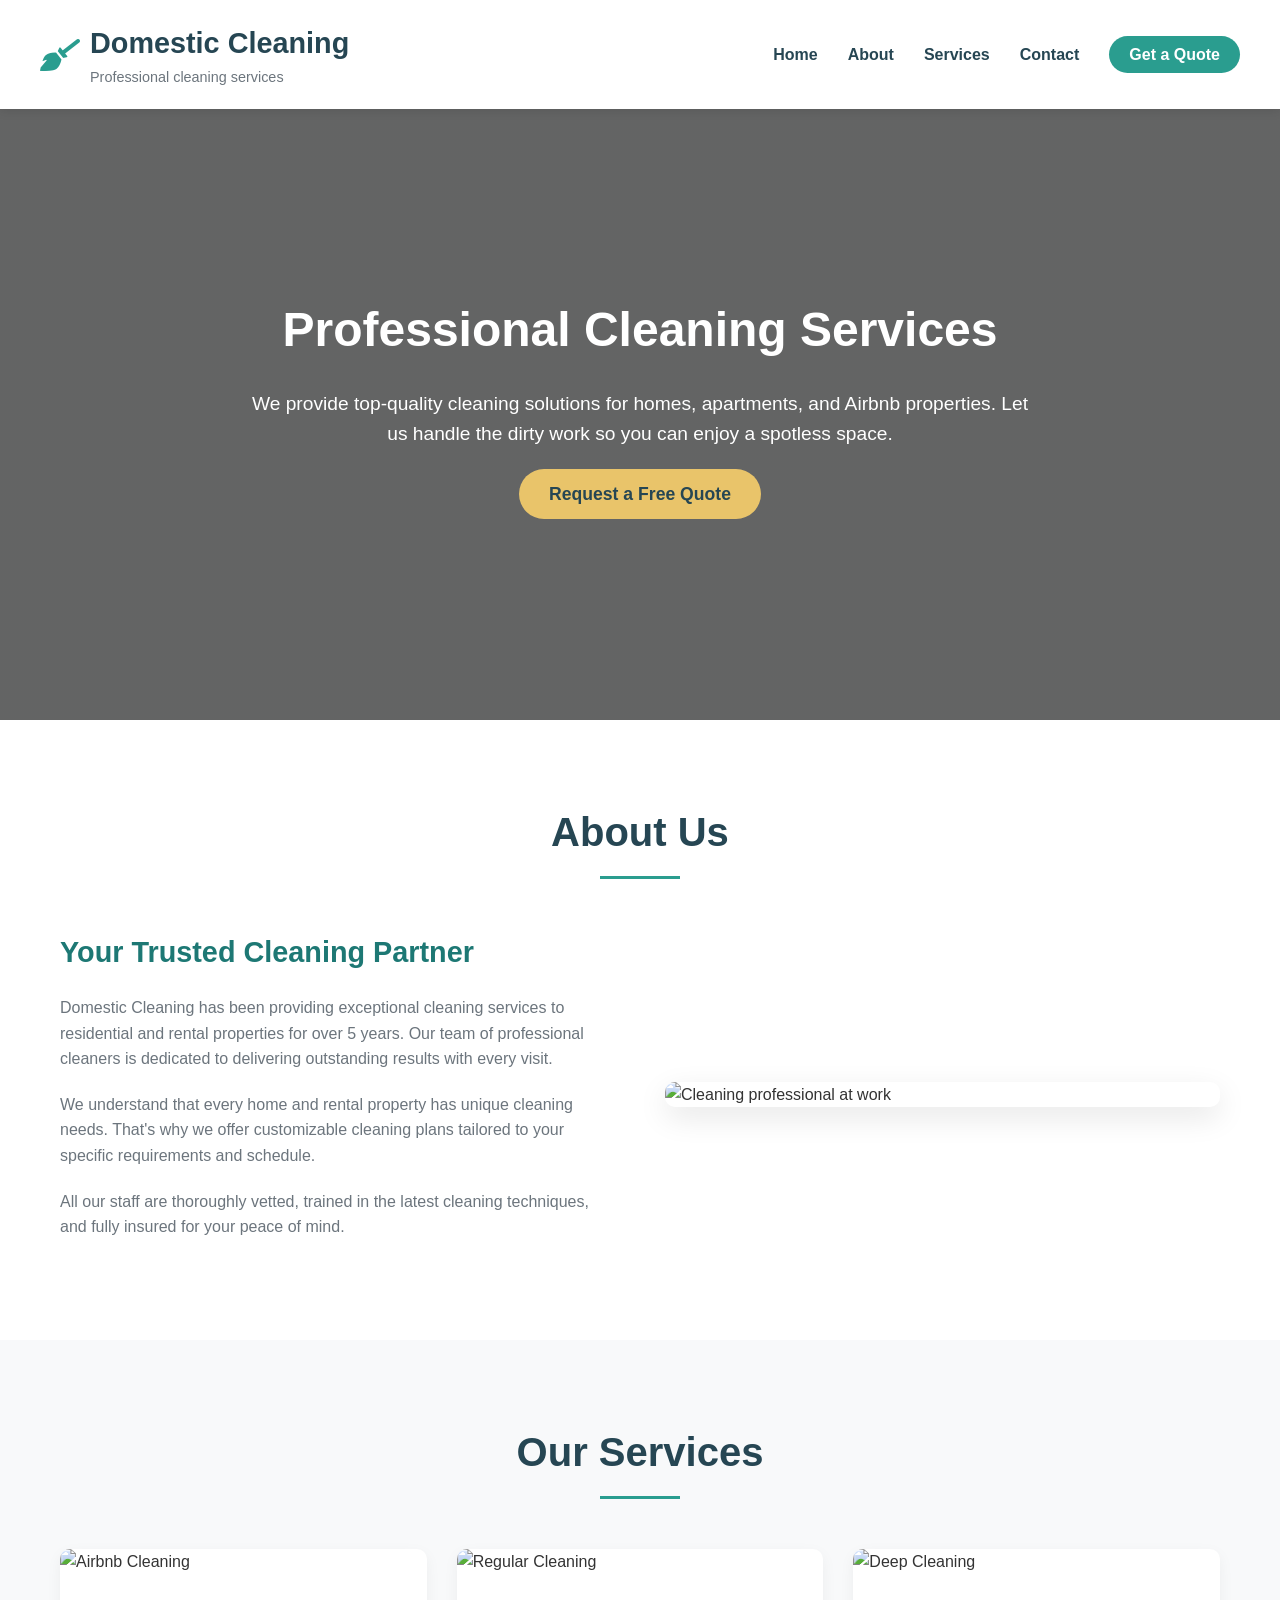
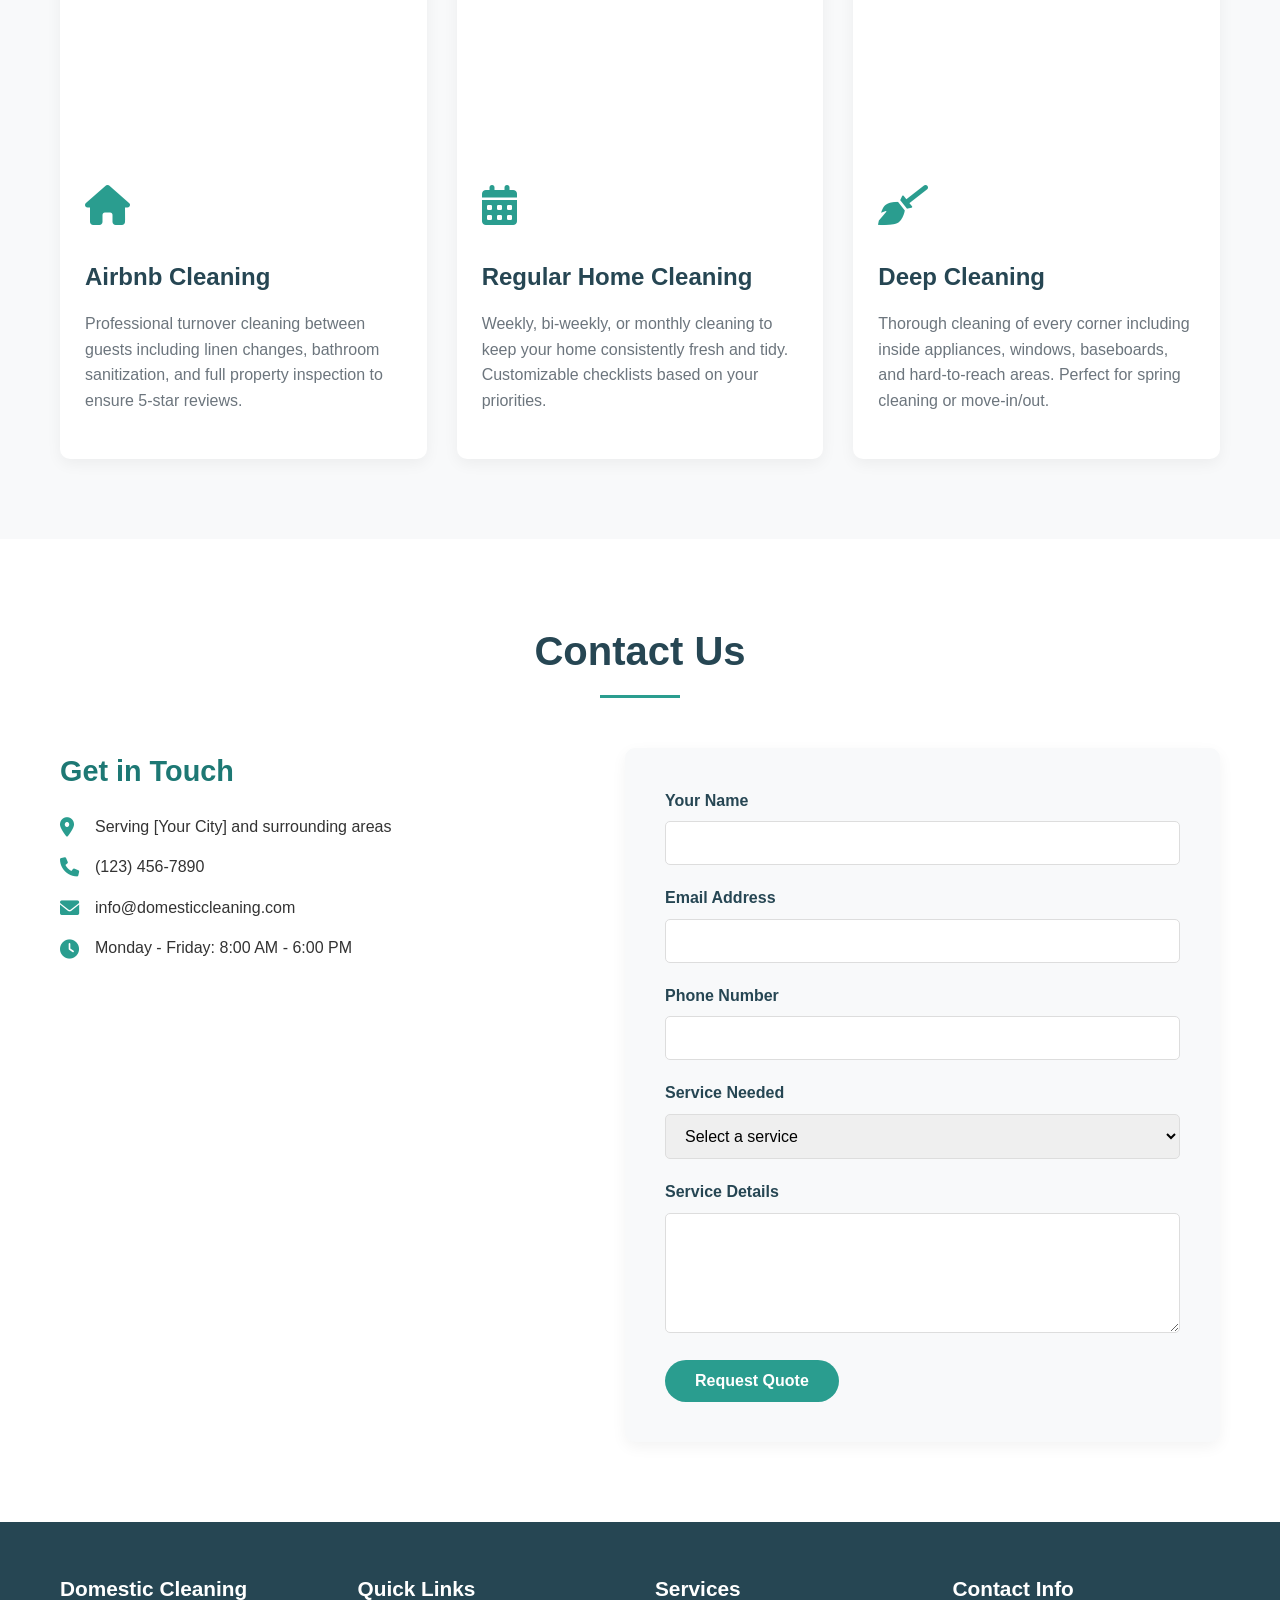
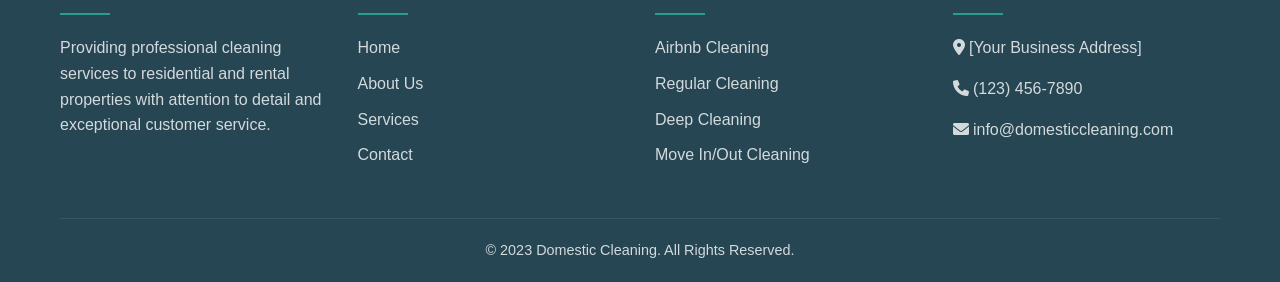
==== index.html @ 4118a01b "changed" ====
<!DOCTYPE html>
<html lang="en">
<head>
    <meta charset="UTF-8">
    <meta name="viewport" content="width=device-width, initial-scale=1.0">
    <title>Domestic Cleaning | Professional Cleaning Services</title>
    <link rel="stylesheet" href="https://cdnjs.cloudflare.com/ajax/libs/font-awesome/6.0.0-beta3/css/all.min.css">
    <link rel="stylesheet" href="Cleaning.css">
</head>
<body>
    <!-- Header -->
    <header>
        <div class="container header-container">
            <div class="logo">
                <i class="fas fa-broom"></i>
                <div class="logo-text">
                    <h1>Domestic Cleaning</h1>
                    <p>Professional cleaning services</p>
                </div>
            </div>
            <nav>
                <ul>
                    <li><a href="#home">Home</a></li>
                    <li><a href="#about">About</a></li>
                    <li><a href="#services">Services</a></li>
                    <li><a href="#contact">Contact</a></li>
                    <li><a href="#contact" class="cta-button">Get a Quote</a></li>
                </ul>
            </nav>
        </div>
    </header>

    <!-- Hero Section -->
    <section class="hero" id="home">
        <div class="container">
            <div class="hero-content">
                <h2>Professional Cleaning Services</h2>
                <p>We provide top-quality cleaning solutions for homes, apartments, and Airbnb properties. Let us handle the dirty work so you can enjoy a spotless space.</p>
                <a href="#contact" class="hero-button">Request a Free Quote</a>
            </div>
        </div>
    </section>

    <!-- About Section -->
    <section class="about" id="about">
        <div class="container">
            <div class="section-title">
                <h2>About Us</h2>
            </div>
            <div class="about-content">
                <div class="about-text">
                    <h3>Your Trusted Cleaning Partner</h3>
                    <p>Domestic Cleaning has been providing exceptional cleaning services to residential and rental properties for over 5 years. Our team of professional cleaners is dedicated to delivering outstanding results with every visit.</p>
                    <p>We understand that every home and rental property has unique cleaning needs. That's why we offer customizable cleaning plans tailored to your specific requirements and schedule.</p>
                    <p>All our staff are thoroughly vetted, trained in the latest cleaning techniques, and fully insured for your peace of mind.</p>
                </div>
                <div class="about-image">
                    <img src="https://images.unsplash.com/photo-1598520106830-8c45c2035460?ixlib=rb-1.2.1&auto=format&fit=crop&w=1350&q=80" alt="Cleaning professional at work">
                </div>
            </div>
        </div>
    </section>

    <!-- Services Section -->
    <section class="services" id="services">
        <div class="container">
            <div class="section-title">
                <h2>Our Services</h2>
            </div>
            <div class="services-grid">
                <div class="service-card">
                    <div class="service-image">
                        <img src="https://images.unsplash.com/photo-1565182999561-18d7dc61c393?ixlib=rb-1.2.1&auto=format&fit=crop&w=1350&q=80" alt="Airbnb Cleaning">
                    </div>
                    <div class="service-content">
                        <div class="service-icon">
                            <i class="fas fa-home"></i>
                        </div>
                        <h3>Airbnb Cleaning</h3>
                        <p>Professional turnover cleaning between guests including linen changes, bathroom sanitization, and full property inspection to ensure 5-star reviews.</p>
                    </div>
                </div>
                <div class="service-card">
                    <div class="service-image">
                        <img src="https://images.unsplash.com/photo-1484154218962-a197022b5858?ixlib=rb-1.2.1&auto=format&fit=crop&w=1350&q=80" alt="Regular Cleaning">
                    </div>
                    <div class="service-content">
                        <div class="service-icon">
                            <i class="fas fa-calendar-alt"></i>
                        </div>
                        <h3>Regular Home Cleaning</h3>
                        <p>Weekly, bi-weekly, or monthly cleaning to keep your home consistently fresh and tidy. Customizable checklists based on your priorities.</p>
                    </div>
                </div>
                <div class="service-card">
                    <div class="service-image">
                        <img src="https://images.unsplash.com/photo-1581578731548-c64695cc6952?ixlib=rb-1.2.1&auto=format&fit=crop&w=1350&q=80" alt="Deep Cleaning">
                    </div>
                    <div class="service-content">
                        <div class="service-icon">
                            <i class="fas fa-broom"></i>
                        </div>
                        <h3>Deep Cleaning</h3>
                        <p>Thorough cleaning of every corner including inside appliances, windows, baseboards, and hard-to-reach areas. Perfect for spring cleaning or move-in/out.</p>
                    </div>
                </div>
            </div>
        </div>
    </section>

    <!-- Contact Section -->
    <section class="contact" id="contact">
        <div class="container">
            <div class="section-title">
                <h2>Contact Us</h2>
            </div>
            <div class="contact-container">
                <div class="contact-info">
                    <h3>Get in Touch</h3>
                    <div class="contact-details">
                        <div class="contact-item">
                            <i class="fas fa-map-marker-alt"></i>
                            <span>Serving [Your City] and surrounding areas</span>
                        </div>
                        <div class="contact-item">
                            <i class="fas fa-phone"></i>
                            <span>(123) 456-7890</span>
                        </div>
                        <div class="contact-item">
                            <i class="fas fa-envelope"></i>
                            <span>info@domesticcleaning.com</span>
                        </div>
                        <div class="contact-item">
                            <i class="fas fa-clock"></i>
                            <span>Monday - Friday: 8:00 AM - 6:00 PM</span>
                        </div>
                    </div>
                    <div class="social-links">
                        <a href="#"><i class="fab fa-facebook-f"></i></a>
                        <a href="#"><i class="fab fa-instagram"></i></a>
                        <a href="#"><i class="fab fa-twitter"></i></a>
                    </div>
                </div>
                <div class="contact-form">
                    <form action="https://formsubmit.co/vinukthiherath@gmail.com" method="POST">
                        <input type="hidden" name="_subject" value="New Cleaning Service Request">
                        <div class="form-group">
                            <label for="name">Your Name</label>
                            <input type="text" id="name" name="name" class="form-control" required>
                        </div>
                        <div class="form-group">
                            <label for="email">Email Address</label>
                            <input type="email" id="email" name="email" class="form-control" required>
                        </div>
                        <div class="form-group">
                            <label for="phone">Phone Number</label>
                            <input type="tel" id="phone" name="phone" class="form-control">
                        </div>
                        <div class="form-group">
                            <label for="service">Service Needed</label>
                            <select id="service" name="service" class="form-control" required>
                                <option value="">Select a service</option>
                                <option value="airbnb">Airbnb Cleaning</option>
                                <option value="regular">Regular Home Cleaning</option>
                                <option value="deep">Deep Cleaning</option>
                                <option value="move">Move In/Out Cleaning</option>
                                <option value="other">Other Service</option>
                            </select>
                        </div>
                        <div class="form-group">
                            <label for="message">Service Details</label>
                            <textarea id="message" name="message" class="form-control" required></textarea>
                        </div>
                        <button type="submit" class="submit-btn">Request Quote</button>
                    </form>
                </div>
            </div>
        </div>
    </section>

    <!-- Footer -->
    <footer>
        <div class="container">
            <div class="footer-container">
                <div class="footer-col">
                    <h4>Domestic Cleaning</h4>
                    <p>Providing professional cleaning services to residential and rental properties with attention to detail and exceptional customer service.</p>
                </div>
                <div class="footer-col">
                    <h4>Quick Links</h4>
                    <ul class="footer-links">
                        <li><a href="#home">Home</a></li>
                        <li><a href="#about">About Us</a></li>
                        <li><a href="#services">Services</a></li>
                        <li><a href="#contact">Contact</a></li>
                    </ul>
                </div>
                <div class="footer-col">
                    <h4>Services</h4>
                    <ul class="footer-links">
                        <li><a href="#">Airbnb Cleaning</a></li>
                        <li><a href="#">Regular Cleaning</a></li>
                        <li><a href="#">Deep Cleaning</a></li>
                        <li><a href="#">Move In/Out Cleaning</a></li>
                    </ul>
                </div>
                <div class="footer-col">
                    <h4>Contact Info</h4>
                    <p><i class="fas fa-map-marker-alt"></i> [Your Business Address]</p>
                    <p><i class="fas fa-phone"></i> (123) 456-7890</p>
                    <p><i class="fas fa-envelope"></i> info@domesticcleaning.com</p>
                </div>
            </div>
            <div class="copyright">
                <p>&copy; 2023 Domestic Cleaning. All Rights Reserved.</p>
            </div>
        </div>
    </footer>
</body>
</html>
---- Cleaning.css ----
:root {
            --primary: #2a9d8f;
            --primary-dark: #1d7874;
            --secondary: #e9c46a;
            --dark: #264653;
            --light: #f8f9fa;
            --gray: #6c757d;
        }
        
        * {
            margin: 0;
            padding: 0;
            box-sizing: border-box;
        }
        
        body {
            font-family: 'Segoe UI', Tahoma, Geneva, Verdana, sans-serif;
            line-height: 1.6;
            color: #333;
            background-color: var(--light);
        }
        
        .container {
            width: 100%;
            max-width: 1200px;
            margin: 0 auto;
            padding: 0 20px;
        }
        
        /* Header */
        header {
            background-color: white;
            box-shadow: 0 2px 10px rgba(0,0,0,0.1);
            position: fixed;
            width: 100%;
            z-index: 100;
        }
        
        .header-container {
            display: flex;
            justify-content: space-between;
            align-items: center;
            padding: 20px 0;
        }
        
        .logo {
            display: flex;
            align-items: center;
        }
        
        .logo i {
            color: var(--primary);
            font-size: 2rem;
            margin-right: 10px;
        }
        
        .logo-text h1 {
            color: var(--dark);
            font-size: 1.8rem;
            font-weight: 700;
        }
        
        .logo-text p {
            color: var(--gray);
            font-size: 0.9rem;
        }
        
        nav ul {
            display: flex;
            list-style: none;
        }
        
        nav ul li {
            margin-left: 30px;
        }
        
        nav ul li a {
            text-decoration: none;
            color: var(--dark);
            font-weight: 600;
            transition: color 0.3s;
        }
        
        nav ul li a:hover {
            color: var(--primary);
        }
        
        .cta-button {
            background-color: var(--primary);
            color: white;
            padding: 10px 20px;
            border-radius: 50px;
            transition: background-color 0.3s;
        }
        
        .cta-button:hover {
            background-color: var(--primary-dark);
            color: white;
        }
        
        /* Hero Section */
        .hero {
            background: linear-gradient(rgba(0,0,0,0.6), rgba(0,0,0,0.6)), url('https://images.unsplash.com/photo-1600585152220-90363fe7e115?ixlib=rb-1.2.1&auto=format&fit=crop&w=1350&q=80');
            background-size: cover;
            background-position: center;
            height: 80vh;
            display: flex;
            align-items: center;
            text-align: center;
            color: white;
            padding-top: 80px;
        }
        
        .hero-content {
            max-width: 800px;
            margin: 0 auto;
        }
        
        .hero h2 {
            font-size: 3rem;
            margin-bottom: 20px;
        }
        
        .hero p {
            font-size: 1.2rem;
            margin-bottom: 30px;
        }
        
        .hero-button {
            background-color: var(--secondary);
            color: var(--dark);
            padding: 15px 30px;
            border-radius: 50px;
            text-decoration: none;
            font-weight: 600;
            font-size: 1.1rem;
            transition: all 0.3s;
        }
        
        .hero-button:hover {
            background-color: white;
            transform: translateY(-3px);
            box-shadow: 0 5px 15px rgba(0,0,0,0.1);
        }
        
        /* About Section */
        .about {
            padding: 80px 0;
            background-color: white;
        }
        
        .section-title {
            text-align: center;
            margin-bottom: 50px;
        }
        
        .section-title h2 {
            font-size: 2.5rem;
            color: var(--dark);
            position: relative;
            display: inline-block;
            padding-bottom: 15px;
        }
        
        .section-title h2::after {
            content: '';
            position: absolute;
            bottom: 0;
            left: 50%;
            transform: translateX(-50%);
            width: 80px;
            height: 3px;
            background-color: var(--primary);
        }
        
        .about-content {
            display: flex;
            align-items: center;
            gap: 50px;
        }
        
        .about-text {
            flex: 1;
        }
        
        .about-text h3 {
            font-size: 1.8rem;
            color: var(--primary-dark);
            margin-bottom: 20px;
        }
        
        .about-text p {
            margin-bottom: 20px;
            color: var(--gray);
        }
        
        .about-image {
            flex: 1;
            border-radius: 10px;
            overflow: hidden;
            box-shadow: 0 10px 30px rgba(0,0,0,0.1);
        }
        
        .about-image img {
            width: 100%;
            height: auto;
            display: block;
        }
        
        /* Services Section */
        .services {
            padding: 80px 0;
            background-color: var(--light);
        }
        
        .services-grid {
            display: grid;
            grid-template-columns: repeat(auto-fit, minmax(300px, 1fr));
            gap: 30px;
        }
        
        .service-card {
            background-color: white;
            border-radius: 10px;
            overflow: hidden;
            box-shadow: 0 5px 15px rgba(0,0,0,0.05);
            transition: transform 0.3s, box-shadow 0.3s;
        }
        
        .service-card:hover {
            transform: translateY(-10px);
            box-shadow: 0 15px 30px rgba(0,0,0,0.1);
        }
        
        .service-image {
            height: 200px;
            overflow: hidden;
        }
        
        .service-image img {
            width: 100%;
            height: 100%;
            object-fit: cover;
            transition: transform 0.5s;
        }
        
        .service-card:hover .service-image img {
            transform: scale(1.1);
        }
        
        .service-content {
            padding: 25px;
        }
        
        .service-content h3 {
            font-size: 1.5rem;
            color: var(--dark);
            margin-bottom: 15px;
        }
        
        .service-content p {
            color: var(--gray);
            margin-bottom: 20px;
        }
        
        .service-icon {
            font-size: 2.5rem;
            color: var(--primary);
            margin-bottom: 20px;
        }
        
        /* Contact Section */
        .contact {
            padding: 80px 0;
            background-color: white;
        }
        
        .contact-container {
            display: flex;
            gap: 50px;
        }
        
        .contact-info {
            flex: 1;
        }
        
        .contact-info h3 {
            font-size: 1.8rem;
            color: var(--primary-dark);
            margin-bottom: 20px;
        }
        
        .contact-details {
            margin-bottom: 30px;
        }
        
        .contact-item {
            display: flex;
            align-items: center;
            margin-bottom: 15px;
        }
        
        .contact-item i {
            font-size: 1.2rem;
            color: var(--primary);
            margin-right: 15px;
            width: 20px;
        }
        
        .contact-form {
            flex: 1;
            background-color: var(--light);
            padding: 40px;
            border-radius: 10px;
            box-shadow: 0 5px 15px rgba(0,0,0,0.05);
        }
        
        .form-group {
            margin-bottom: 20px;
        }
        
        .form-group label {
            display: block;
            margin-bottom: 8px;
            font-weight: 600;
            color: var(--dark);
        }
        
        .form-control {
            width: 100%;
            padding: 12px 15px;
            border: 1px solid #ddd;
            border-radius: 5px;
            font-family: inherit;
            font-size: 1rem;
            transition: border-color 0.3s;
        }
        
        .form-control:focus {
            outline: none;
            border-color: var(--primary);
        }
        
        textarea.form-control {
            min-height: 120px;
            resize: vertical;
        }
        
        .submit-btn {
            background-color: var(--primary);
            color: white;
            border: none;
            padding: 12px 30px;
            border-radius: 50px;
            font-size: 1rem;
            font-weight: 600;
            cursor: pointer;
            transition: background-color 0.3s;
        }
        
        .submit-btn:hover {
            background-color: var(--primary-dark);
        }
        
        /* Footer */
        footer {
            background-color: var(--dark);
            color: white;
            padding: 50px 0 20px;
        }
        
        .footer-container {
            display: grid;
            grid-template-columns: repeat(auto-fit, minmax(250px, 1fr));
            gap: 30px;
            margin-bottom: 40px;
        }
        
        .footer-col h4 {
            font-size: 1.3rem;
            margin-bottom: 20px;
            position: relative;
            padding-bottom: 10px;
        }
        
        .footer-col h4::after {
            content: '';
            position: absolute;
            bottom: 0;
            left: 0;
            width: 50px;
            height: 2px;
            background-color: var(--primary);
        }
        
        .footer-col p {
            margin-bottom: 15px;
            opacity: 0.8;
        }
        
        .footer-links li {
            list-style: none;
            margin-bottom: 10px;
        }
        
        .footer-links a {
            color: white;
            opacity: 0.8;
            text-decoration: none;
            transition: opacity 0.3s;
        }
        
        .footer-links a:hover {
            opacity: 1;
        }
        
        .social-links {
            display: flex;
            gap: 15px;
        }
        
        .social-links a {
            display: inline-flex;
            align-items: center;
            justify-content: center;
            width: 40px;
            height: 40px;
            background-color: rgba(255,255,255,0.1);
            border-radius: 50%;
            color: white;
            transition: background-color 0.3s;
        }
        
        .social-links a:hover {
            background-color: var(--primary);
        }
        
        .copyright {
            text-align: center;
            padding-top: 20px;
            border-top: 1px solid rgba(255,255,255,0.1);
            opacity: 0.8;
            font-size: 0.9rem;
        }
        
        /* Responsive */
        @media (max-width: 768px) {
            .header-container {
                flex-direction: column;
                padding: 15px 0;
            }
            
            nav ul {
                margin-top: 15px;
            }
            
            nav ul li {
                margin-left: 15px;
                margin-right: 15px;
            }
            
            .hero h2 {
                font-size: 2.2rem;
            }
            
            .about-content {
                flex-direction: column;
            }
            
            .contact-container {
                flex-direction: column;
            }
        }
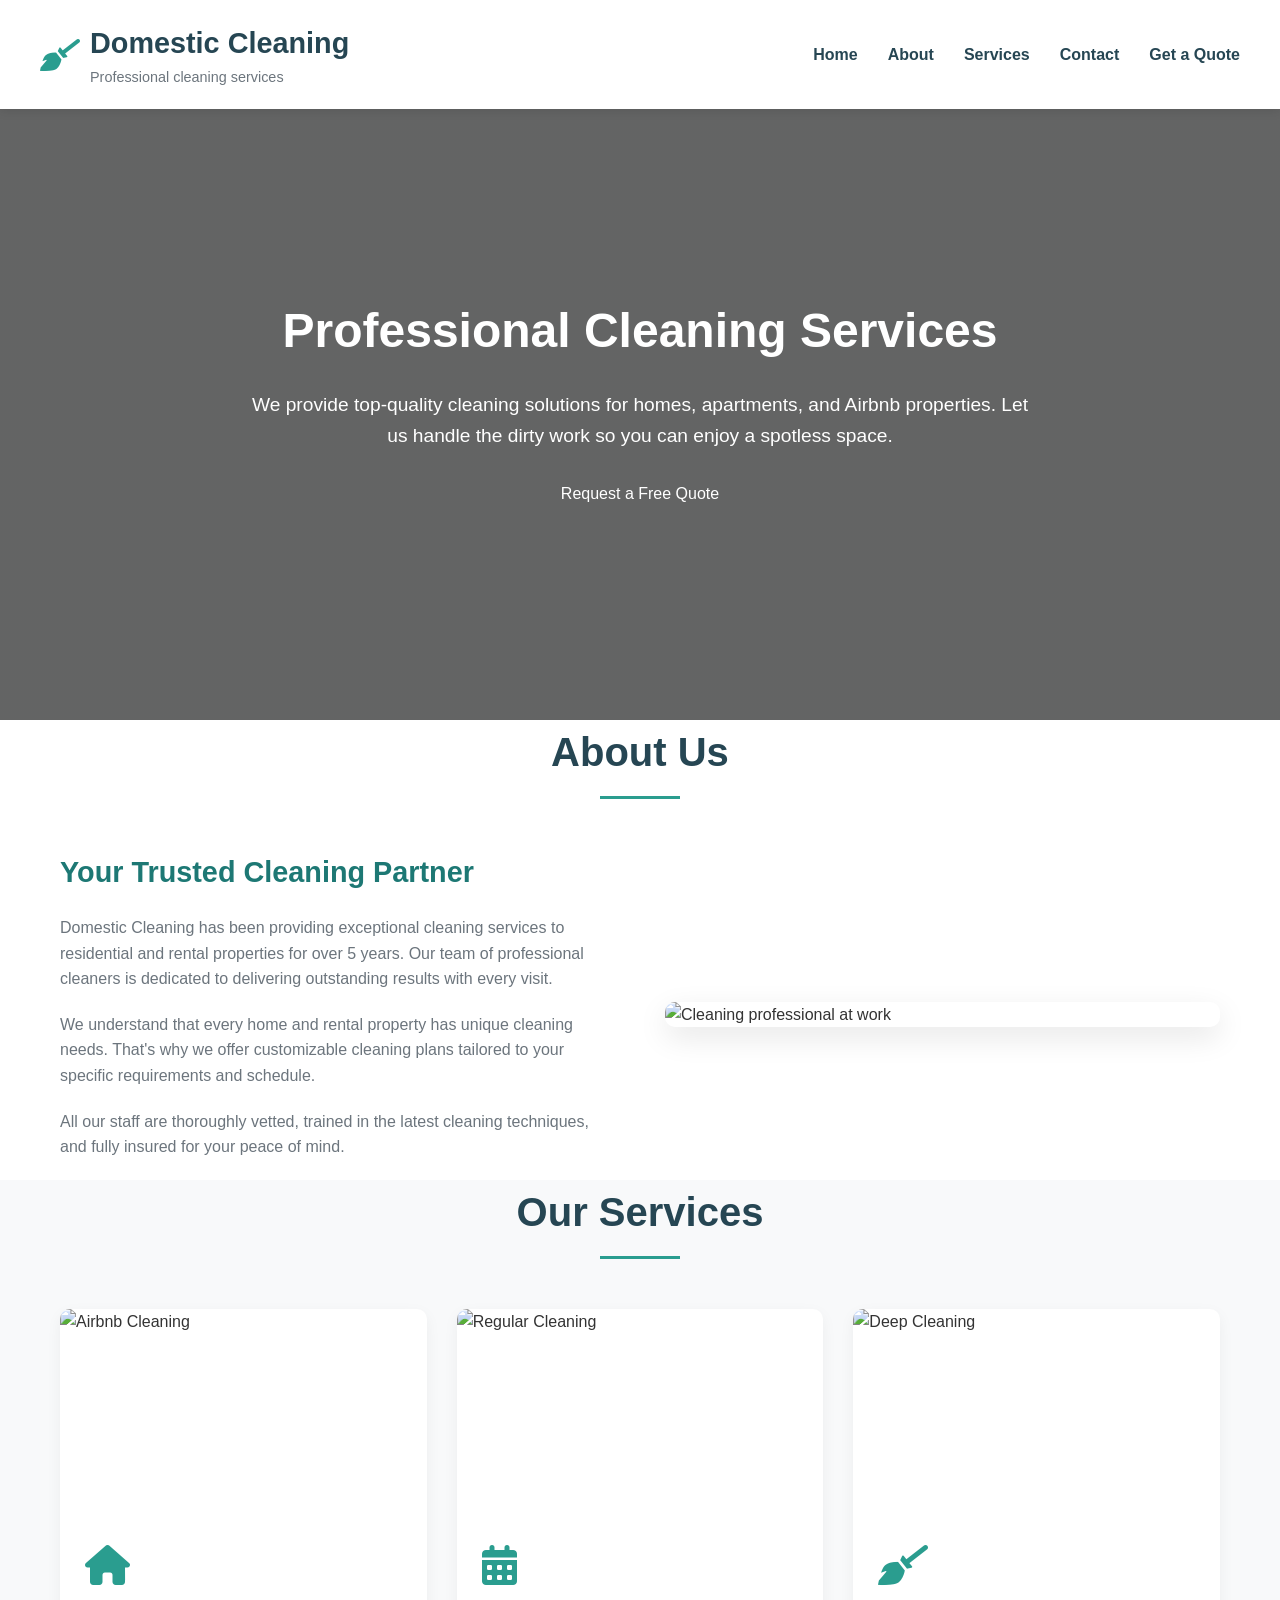
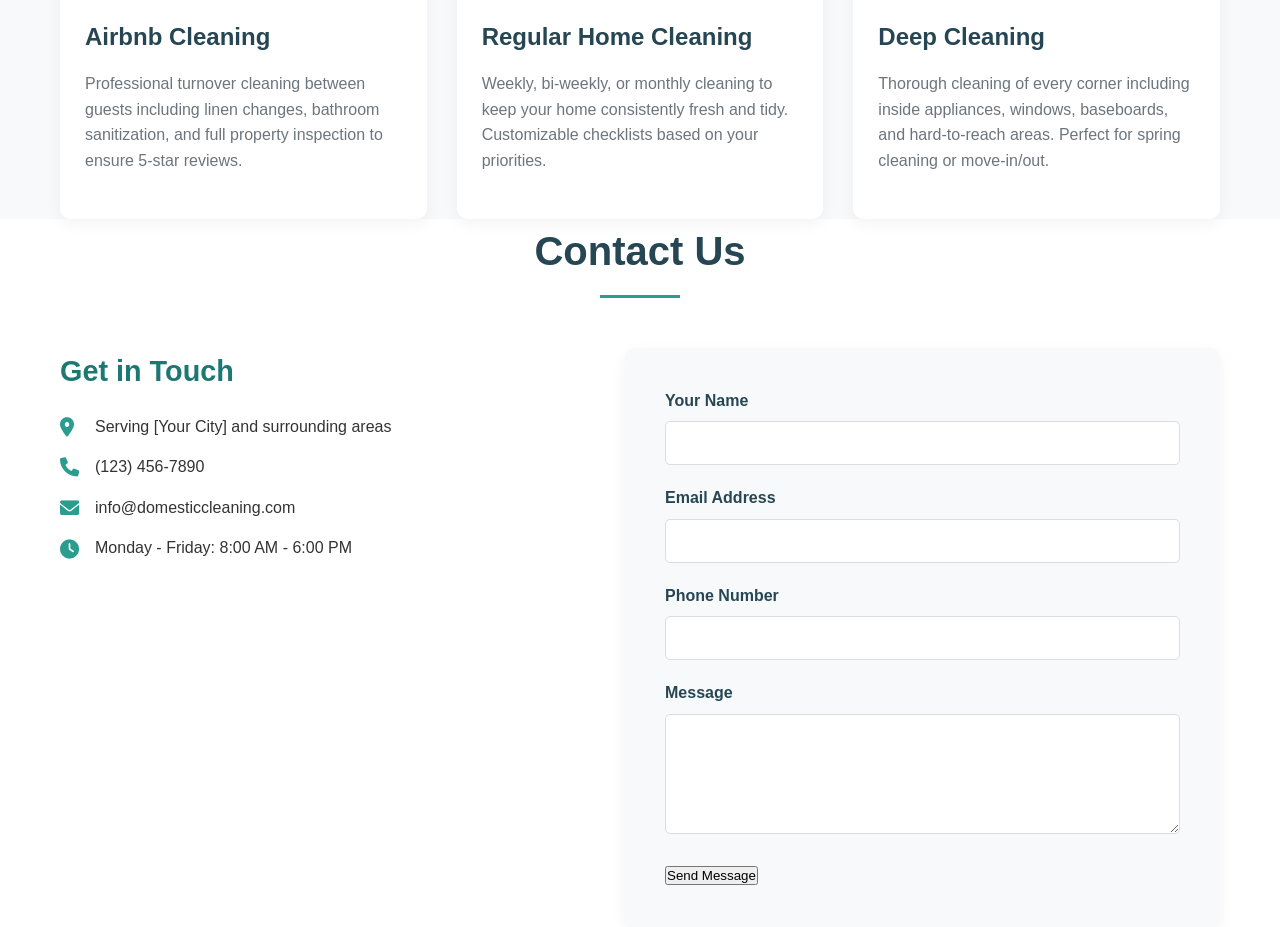
==== commit b38d5ad6: "MV" ====
--- a/index.html
+++ b/index.html
@@ -1,220 +1,266 @@
 <!DOCTYPE html>
 <html lang="en">
 <head>
-    <meta charset="UTF-8">
-    <meta name="viewport" content="width=device-width, initial-scale=1.0">
-    <title>Domestic Cleaning | Professional Cleaning Services</title>
-    <link rel="stylesheet" href="https://cdnjs.cloudflare.com/ajax/libs/font-awesome/6.0.0-beta3/css/all.min.css">
-    <link rel="stylesheet" href="Cleaning.css">
+  <meta charset="UTF-8" />
+  <meta name="viewport" content="width=device-width, initial-scale=1" />
+  <title>Domestic Cleaning | Professional Cleaning Services</title>
+  <link
+    rel="stylesheet"
+    href="https://cdnjs.cloudflare.com/ajax/libs/font-awesome/6.0.0-beta3/css/all.min.css"
+  />
+  <link rel="stylesheet" href="Cleaning.css" />
 </head>
 <body>
-    <!-- Header -->
-    <header>
-        <div class="container header-container">
-            <div class="logo">
-                <i class="fas fa-broom"></i>
-                <div class="logo-text">
-                    <h1>Domestic Cleaning</h1>
-                    <p>Professional cleaning services</p>
-                </div>
-            </div>
-            <nav>
-                <ul>
-                    <li><a href="#home">Home</a></li>
-                    <li><a href="#about">About</a></li>
-                    <li><a href="#services">Services</a></li>
-                    <li><a href="#contact">Contact</a></li>
-                    <li><a href="#contact" class="cta-button">Get a Quote</a></li>
-                </ul>
-            </nav>
-        </div>
-    </header>
-
-    <!-- Hero Section -->
-    <section class="hero" id="home">
-        <div class="container">
-            <div class="hero-content">
-                <h2>Professional Cleaning Services</h2>
-                <p>We provide top-quality cleaning solutions for homes, apartments, and Airbnb properties. Let us handle the dirty work so you can enjoy a spotless space.</p>
-                <a href="#contact" class="hero-button">Request a Free Quote</a>
-            </div>
-        </div>
-    </section>
-
-    <!-- About Section -->
-    <section class="about" id="about">
-        <div class="container">
-            <div class="section-title">
-                <h2>About Us</h2>
-            </div>
-            <div class="about-content">
-                <div class="about-text">
-                    <h3>Your Trusted Cleaning Partner</h3>
-                    <p>Domestic Cleaning has been providing exceptional cleaning services to residential and rental properties for over 5 years. Our team of professional cleaners is dedicated to delivering outstanding results with every visit.</p>
-                    <p>We understand that every home and rental property has unique cleaning needs. That's why we offer customizable cleaning plans tailored to your specific requirements and schedule.</p>
-                    <p>All our staff are thoroughly vetted, trained in the latest cleaning techniques, and fully insured for your peace of mind.</p>
-                </div>
-                <div class="about-image">
-                    <img src="https://images.unsplash.com/photo-1598520106830-8c45c2035460?ixlib=rb-1.2.1&auto=format&fit=crop&w=1350&q=80" alt="Cleaning professional at work">
-                </div>
-            </div>
-        </div>
-    </section>
-
-    <!-- Services Section -->
-    <section class="services" id="services">
-        <div class="container">
-            <div class="section-title">
-                <h2>Our Services</h2>
-            </div>
-            <div class="services-grid">
-                <div class="service-card">
-                    <div class="service-image">
-                        <img src="https://images.unsplash.com/photo-1565182999561-18d7dc61c393?ixlib=rb-1.2.1&auto=format&fit=crop&w=1350&q=80" alt="Airbnb Cleaning">
-                    </div>
-                    <div class="service-content">
-                        <div class="service-icon">
-                            <i class="fas fa-home"></i>
-                        </div>
-                        <h3>Airbnb Cleaning</h3>
-                        <p>Professional turnover cleaning between guests including linen changes, bathroom sanitization, and full property inspection to ensure 5-star reviews.</p>
-                    </div>
-                </div>
-                <div class="service-card">
-                    <div class="service-image">
-                        <img src="https://images.unsplash.com/photo-1484154218962-a197022b5858?ixlib=rb-1.2.1&auto=format&fit=crop&w=1350&q=80" alt="Regular Cleaning">
-                    </div>
-                    <div class="service-content">
-                        <div class="service-icon">
-                            <i class="fas fa-calendar-alt"></i>
-                        </div>
-                        <h3>Regular Home Cleaning</h3>
-                        <p>Weekly, bi-weekly, or monthly cleaning to keep your home consistently fresh and tidy. Customizable checklists based on your priorities.</p>
-                    </div>
-                </div>
-                <div class="service-card">
-                    <div class="service-image">
-                        <img src="https://images.unsplash.com/photo-1581578731548-c64695cc6952?ixlib=rb-1.2.1&auto=format&fit=crop&w=1350&q=80" alt="Deep Cleaning">
-                    </div>
-                    <div class="service-content">
-                        <div class="service-icon">
-                            <i class="fas fa-broom"></i>
-                        </div>
-                        <h3>Deep Cleaning</h3>
-                        <p>Thorough cleaning of every corner including inside appliances, windows, baseboards, and hard-to-reach areas. Perfect for spring cleaning or move-in/out.</p>
-                    </div>
-                </div>
-            </div>
-        </div>
-    </section>
-
-    <!-- Contact Section -->
-    <section class="contact" id="contact">
-        <div class="container">
-            <div class="section-title">
-                <h2>Contact Us</h2>
-            </div>
-            <div class="contact-container">
-                <div class="contact-info">
-                    <h3>Get in Touch</h3>
-                    <div class="contact-details">
-                        <div class="contact-item">
-                            <i class="fas fa-map-marker-alt"></i>
-                            <span>Serving [Your City] and surrounding areas</span>
-                        </div>
-                        <div class="contact-item">
-                            <i class="fas fa-phone"></i>
-                            <span>(123) 456-7890</span>
-                        </div>
-                        <div class="contact-item">
-                            <i class="fas fa-envelope"></i>
-                            <span>info@domesticcleaning.com</span>
-                        </div>
-                        <div class="contact-item">
-                            <i class="fas fa-clock"></i>
-                            <span>Monday - Friday: 8:00 AM - 6:00 PM</span>
-                        </div>
-                    </div>
-                    <div class="social-links">
-                        <a href="#"><i class="fab fa-facebook-f"></i></a>
-                        <a href="#"><i class="fab fa-instagram"></i></a>
-                        <a href="#"><i class="fab fa-twitter"></i></a>
-                    </div>
-                </div>
-                <div class="contact-form">
-                    <form action="https://formsubmit.co/vinukthiherath@gmail.com" method="POST">
-                        <input type="hidden" name="_subject" value="New Cleaning Service Request">
-                        <div class="form-group">
-                            <label for="name">Your Name</label>
-                            <input type="text" id="name" name="name" class="form-control" required>
-                        </div>
-                        <div class="form-group">
-                            <label for="email">Email Address</label>
-                            <input type="email" id="email" name="email" class="form-control" required>
-                        </div>
-                        <div class="form-group">
-                            <label for="phone">Phone Number</label>
-                            <input type="tel" id="phone" name="phone" class="form-control">
-                        </div>
-                        <div class="form-group">
-                            <label for="service">Service Needed</label>
-                            <select id="service" name="service" class="form-control" required>
-                                <option value="">Select a service</option>
-                                <option value="airbnb">Airbnb Cleaning</option>
-                                <option value="regular">Regular Home Cleaning</option>
-                                <option value="deep">Deep Cleaning</option>
-                                <option value="move">Move In/Out Cleaning</option>
-                                <option value="other">Other Service</option>
-                            </select>
-                        </div>
-                        <div class="form-group">
-                            <label for="message">Service Details</label>
-                            <textarea id="message" name="message" class="form-control" required></textarea>
-                        </div>
-                        <button type="submit" class="submit-btn">Request Quote</button>
-                    </form>
-                </div>
-            </div>
-        </div>
-    </section>
-
-    <!-- Footer -->
-    <footer>
-        <div class="container">
-            <div class="footer-container">
-                <div class="footer-col">
-                    <h4>Domestic Cleaning</h4>
-                    <p>Providing professional cleaning services to residential and rental properties with attention to detail and exceptional customer service.</p>
-                </div>
-                <div class="footer-col">
-                    <h4>Quick Links</h4>
-                    <ul class="footer-links">
-                        <li><a href="#home">Home</a></li>
-                        <li><a href="#about">About Us</a></li>
-                        <li><a href="#services">Services</a></li>
-                        <li><a href="#contact">Contact</a></li>
-                    </ul>
-                </div>
-                <div class="footer-col">
-                    <h4>Services</h4>
-                    <ul class="footer-links">
-                        <li><a href="#">Airbnb Cleaning</a></li>
-                        <li><a href="#">Regular Cleaning</a></li>
-                        <li><a href="#">Deep Cleaning</a></li>
-                        <li><a href="#">Move In/Out Cleaning</a></li>
-                    </ul>
-                </div>
-                <div class="footer-col">
-                    <h4>Contact Info</h4>
-                    <p><i class="fas fa-map-marker-alt"></i> [Your Business Address]</p>
-                    <p><i class="fas fa-phone"></i> (123) 456-7890</p>
-                    <p><i class="fas fa-envelope"></i> info@domesticcleaning.com</p>
-                </div>
-            </div>
-            <div class="copyright">
-                <p>&copy; 2023 Domestic Cleaning. All Rights Reserved.</p>
-            </div>
-        </div>
-    </footer>
+  <!-- Header -->
+  <header>
+    <div class="container header-container">
+      <div class="logo">
+        <i class="fas fa-broom"></i>
+        <div class="logo-text">
+          <h1>Domestic Cleaning</h1>
+          <p>Professional cleaning services</p>
+        </div>
+      </div>
+      <nav>
+        <div
+          class="menu-toggle"
+          aria-label="Toggle menu"
+          role="button"
+          tabindex="0"
+        >
+          <span></span>
+          <span></span>
+          <span></span>
+        </div>
+        <ul>
+          <li><a href="#home">Home</a></li>
+          <li><a href="#about">About</a></li>
+          <li><a href="#services">Services</a></li>
+          <li><a href="#contact">Contact</a></li>
+          <li><a href="#contact" class="cta-button">Get a Quote</a></li>
+        </ul>
+      </nav>
+    </div>
+  </header>
+
+  <!-- Hero Section -->
+  <section class="hero" id="home">
+    <div class="container">
+      <div class="hero-content">
+        <h2>Professional Cleaning Services</h2>
+        <p>
+          We provide top-quality cleaning solutions for homes, apartments, and
+          Airbnb properties. Let us handle the dirty work so you can enjoy a
+          spotless space.
+        </p>
+        <a href="#contact" class="hero-button">Request a Free Quote</a>
+      </div>
+    </div>
+  </section>
+
+  <!-- About Section -->
+  <section class="about" id="about">
+    <div class="container">
+      <div class="section-title">
+        <h2>About Us</h2>
+      </div>
+      <div class="about-content">
+        <div class="about-text">
+          <h3>Your Trusted Cleaning Partner</h3>
+          <p>
+            Domestic Cleaning has been providing exceptional cleaning services
+            to residential and rental properties for over 5 years. Our team of
+            professional cleaners is dedicated to delivering outstanding
+            results with every visit.
+          </p>
+          <p>
+            We understand that every home and rental property has unique
+            cleaning needs. That's why we offer customizable cleaning plans
+            tailored to your specific requirements and schedule.
+          </p>
+          <p>
+            All our staff are thoroughly vetted, trained in the latest cleaning
+            techniques, and fully insured for your peace of mind.
+          </p>
+        </div>
+        <div class="about-image">
+          <img
+            src="https://images.unsplash.com/photo-1598520106830-8c45c2035460?ixlib=rb-1.2.1&auto=format&fit=crop&w=1350&q=80"
+            alt="Cleaning professional at work"
+          />
+        </div>
+      </div>
+    </div>
+  </section>
+
+  <!-- Services Section -->
+  <section class="services" id="services">
+    <div class="container">
+      <div class="section-title">
+        <h2>Our Services</h2>
+      </div>
+      <div class="services-grid">
+        <div class="service-card">
+          <div class="service-image">
+            <img
+              src="https://images.unsplash.com/photo-1565182999561-18d7dc61c393?ixlib=rb-1.2.1&auto=format&fit=crop&w=1350&q=80"
+              alt="Airbnb Cleaning"
+            />
+          </div>
+          <div class="service-content">
+            <div class="service-icon">
+              <i class="fas fa-home"></i>
+            </div>
+            <h3>Airbnb Cleaning</h3>
+            <p>
+              Professional turnover cleaning between guests including linen
+              changes, bathroom sanitization, and full property inspection to
+              ensure 5-star reviews.
+            </p>
+          </div>
+        </div>
+
+        <div class="service-card">
+          <div class="service-image">
+            <img
+              src="https://images.unsplash.com/photo-1484154218962-a197022b5858?ixlib=rb-1.2.1&auto=format&fit=crop&w=1350&q=80"
+              alt="Regular Cleaning"
+            />
+          </div>
+          <div class="service-content">
+            <div class="service-icon">
+              <i class="fas fa-calendar-alt"></i>
+            </div>
+            <h3>Regular Home Cleaning</h3>
+            <p>
+              Weekly, bi-weekly, or monthly cleaning to keep your home
+              consistently fresh and tidy. Customizable checklists based on your
+              priorities.
+            </p>
+          </div>
+        </div>
+
+        <div class="service-card">
+          <div class="service-image">
+            <img
+              src="https://images.unsplash.com/photo-1581578731548-c64695cc6952?ixlib=rb-1.2.1&auto=format&fit=crop&w=1350&q=80"
+              alt="Deep Cleaning"
+            />
+          </div>
+          <div class="service-content">
+            <div class="service-icon">
+              <i class="fas fa-broom"></i>
+            </div>
+            <h3>Deep Cleaning</h3>
+            <p>
+              Thorough cleaning of every corner including inside appliances,
+              windows, baseboards, and hard-to-reach areas. Perfect for spring
+              cleaning or move-in/out.
+            </p>
+          </div>
+        </div>
+      </div>
+    </div>
+  </section>
+
+  <!-- Contact Section -->
+  <section class="contact" id="contact">
+    <div class="container">
+      <div class="section-title">
+        <h2>Contact Us</h2>
+      </div>
+      <div class="contact-container">
+        <div class="contact-info">
+          <h3>Get in Touch</h3>
+          <div class="contact-details">
+            <div class="contact-item">
+              <i class="fas fa-map-marker-alt"></i>
+              <span>Serving [Your City] and surrounding areas</span>
+            </div>
+            <div class="contact-item">
+              <i class="fas fa-phone"></i>
+              <span>(123) 456-7890</span>
+            </div>
+            <div class="contact-item">
+              <i class="fas fa-envelope"></i>
+              <span>info@domesticcleaning.com</span>
+            </div>
+            <div class="contact-item">
+              <i class="fas fa-clock"></i>
+              <span>Monday - Friday: 8:00 AM - 6:00 PM</span>
+            </div>
+          </div>
+          <div class="social-links">
+            <a href="#" aria-label="Facebook"><i class="fab fa-facebook-f"></i></a>
+            <a href="#" aria-label="Instagram"><i class="fab fa-instagram"></i></a>
+            <a href="#" aria-label="Twitter"><i class="fab fa-twitter"></i></a>
+          </div>
+        </div>
+        <div class="contact-form">
+          <form action="https://formsubmit.co/vinukthiherath@gmail.com" method="POST">
+            <input type="hidden" name="_subject" value="New Cleaning Service Request" />
+            <div class="form-group">
+              <label for="name">Your Name</label>
+              <input
+                type="text"
+                id="name"
+                name="name"
+                class="form-control"
+                required
+              />
+            </div>
+            <div class="form-group">
+              <label for="email">Email Address</label>
+              <input
+                type="email"
+                id="email"
+                name="email"
+                class="form-control"
+                required
+              />
+            </div>
+            <div class="form-group">
+              <label for="phone">Phone Number</label>
+              <input
+                type="tel"
+                id="phone"
+                name="phone"
+                class="form-control"
+              />
+            </div>
+            <div class="form-group">
+              <label for="message">Message</label>
+              <textarea
+                id="message"
+                name="message"
+                class="form-control"
+                rows="4"
+                required
+              ></textarea>
+            </div>
+            <button type="submit" class="submit-button">Send Message</button>
+          </form>
+        </div>
+      </div>
+    </div>
+  </section>
+
+  <script>
+    // Hamburger menu toggle
+    const menuToggle = document.querySelector(".menu-toggle");
+    const nav = document.querySelector("nav");
+
+    menuToggle.addEventListener("click", () => {
+      nav.classList.toggle("active");
+    });
+
+    // Optional: enable keyboard toggle for accessibility
+    menuToggle.addEventListener("keydown", (e) => {
+      if (e.key === "Enter" || e.key === " ") {
+        e.preventDefault();
+        nav.classList.toggle("active");
+      }
+    });
+  </script>
 </body>
-</html>+</html>
--- a/Cleaning.css
+++ b/Cleaning.css
@@ -1,473 +1,502 @@
 :root {
-            --primary: #2a9d8f;
-            --primary-dark: #1d7874;
-            --secondary: #e9c46a;
-            --dark: #264653;
-            --light: #f8f9fa;
-            --gray: #6c757d;
-        }
-        
-        * {
-            margin: 0;
-            padding: 0;
-            box-sizing: border-box;
-        }
-        
-        body {
-            font-family: 'Segoe UI', Tahoma, Geneva, Verdana, sans-serif;
-            line-height: 1.6;
-            color: #333;
-            background-color: var(--light);
-        }
-        
-        .container {
-            width: 100%;
-            max-width: 1200px;
-            margin: 0 auto;
-            padding: 0 20px;
-        }
-        
-        /* Header */
-        header {
-            background-color: white;
-            box-shadow: 0 2px 10px rgba(0,0,0,0.1);
-            position: fixed;
-            width: 100%;
-            z-index: 100;
-        }
-        
-        .header-container {
-            display: flex;
-            justify-content: space-between;
-            align-items: center;
-            padding: 20px 0;
-        }
-        
-        .logo {
-            display: flex;
-            align-items: center;
-        }
-        
-        .logo i {
-            color: var(--primary);
-            font-size: 2rem;
-            margin-right: 10px;
-        }
-        
-        .logo-text h1 {
-            color: var(--dark);
-            font-size: 1.8rem;
-            font-weight: 700;
-        }
-        
-        .logo-text p {
-            color: var(--gray);
-            font-size: 0.9rem;
-        }
-        
-        nav ul {
-            display: flex;
-            list-style: none;
-        }
-        
-        nav ul li {
-            margin-left: 30px;
-        }
-        
-        nav ul li a {
-            text-decoration: none;
-            color: var(--dark);
-            font-weight: 600;
-            transition: color 0.3s;
-        }
-        
-        nav ul li a:hover {
-            color: var(--primary);
-        }
-        
-        .cta-button {
-            background-color: var(--primary);
-            color: white;
-            padding: 10px 20px;
-            border-radius: 50px;
-            transition: background-color 0.3s;
-        }
-        
-        .cta-button:hover {
-            background-color: var(--primary-dark);
-            color: white;
-        }
-        
-        /* Hero Section */
-        .hero {
-            background: linear-gradient(rgba(0,0,0,0.6), rgba(0,0,0,0.6)), url('https://images.unsplash.com/photo-1600585152220-90363fe7e115?ixlib=rb-1.2.1&auto=format&fit=crop&w=1350&q=80');
-            background-size: cover;
-            background-position: center;
-            height: 80vh;
-            display: flex;
-            align-items: center;
-            text-align: center;
-            color: white;
-            padding-top: 80px;
-        }
-        
-        .hero-content {
-            max-width: 800px;
-            margin: 0 auto;
-        }
-        
-        .hero h2 {
-            font-size: 3rem;
-            margin-bottom: 20px;
-        }
-        
-        .hero p {
-            font-size: 1.2rem;
-            margin-bottom: 30px;
-        }
-        
-        .hero-button {
-            background-color: var(--secondary);
-            color: var(--dark);
-            padding: 15px 30px;
-            border-radius: 50px;
-            text-decoration: none;
-            font-weight: 600;
-            font-size: 1.1rem;
-            transition: all 0.3s;
-        }
-        
-        .hero-button:hover {
-            background-color: white;
-            transform: translateY(-3px);
-            box-shadow: 0 5px 15px rgba(0,0,0,0.1);
-        }
-        
-        /* About Section */
-        .about {
-            padding: 80px 0;
-            background-color: white;
-        }
-        
-        .section-title {
-            text-align: center;
-            margin-bottom: 50px;
-        }
-        
-        .section-title h2 {
-            font-size: 2.5rem;
-            color: var(--dark);
-            position: relative;
-            display: inline-block;
-            padding-bottom: 15px;
-        }
-        
-        .section-title h2::after {
-            content: '';
-            position: absolute;
-            bottom: 0;
-            left: 50%;
-            transform: translateX(-50%);
-            width: 80px;
-            height: 3px;
-            background-color: var(--primary);
-        }
-        
-        .about-content {
-            display: flex;
-            align-items: center;
-            gap: 50px;
-        }
-        
-        .about-text {
-            flex: 1;
-        }
-        
-        .about-text h3 {
-            font-size: 1.8rem;
-            color: var(--primary-dark);
-            margin-bottom: 20px;
-        }
-        
-        .about-text p {
-            margin-bottom: 20px;
-            color: var(--gray);
-        }
-        
-        .about-image {
-            flex: 1;
-            border-radius: 10px;
-            overflow: hidden;
-            box-shadow: 0 10px 30px rgba(0,0,0,0.1);
-        }
-        
-        .about-image img {
-            width: 100%;
-            height: auto;
-            display: block;
-        }
-        
-        /* Services Section */
-        .services {
-            padding: 80px 0;
-            background-color: var(--light);
-        }
-        
-        .services-grid {
-            display: grid;
-            grid-template-columns: repeat(auto-fit, minmax(300px, 1fr));
-            gap: 30px;
-        }
-        
-        .service-card {
-            background-color: white;
-            border-radius: 10px;
-            overflow: hidden;
-            box-shadow: 0 5px 15px rgba(0,0,0,0.05);
-            transition: transform 0.3s, box-shadow 0.3s;
-        }
-        
-        .service-card:hover {
-            transform: translateY(-10px);
-            box-shadow: 0 15px 30px rgba(0,0,0,0.1);
-        }
-        
-        .service-image {
-            height: 200px;
-            overflow: hidden;
-        }
-        
-        .service-image img {
-            width: 100%;
-            height: 100%;
-            object-fit: cover;
-            transition: transform 0.5s;
-        }
-        
-        .service-card:hover .service-image img {
-            transform: scale(1.1);
-        }
-        
-        .service-content {
-            padding: 25px;
-        }
-        
-        .service-content h3 {
-            font-size: 1.5rem;
-            color: var(--dark);
-            margin-bottom: 15px;
-        }
-        
-        .service-content p {
-            color: var(--gray);
-            margin-bottom: 20px;
-        }
-        
-        .service-icon {
-            font-size: 2.5rem;
-            color: var(--primary);
-            margin-bottom: 20px;
-        }
-        
-        /* Contact Section */
-        .contact {
-            padding: 80px 0;
-            background-color: white;
-        }
-        
-        .contact-container {
-            display: flex;
-            gap: 50px;
-        }
-        
-        .contact-info {
-            flex: 1;
-        }
-        
-        .contact-info h3 {
-            font-size: 1.8rem;
-            color: var(--primary-dark);
-            margin-bottom: 20px;
-        }
-        
-        .contact-details {
-            margin-bottom: 30px;
-        }
-        
-        .contact-item {
-            display: flex;
-            align-items: center;
-            margin-bottom: 15px;
-        }
-        
-        .contact-item i {
-            font-size: 1.2rem;
-            color: var(--primary);
-            margin-right: 15px;
-            width: 20px;
-        }
-        
-        .contact-form {
-            flex: 1;
-            background-color: var(--light);
-            padding: 40px;
-            border-radius: 10px;
-            box-shadow: 0 5px 15px rgba(0,0,0,0.05);
-        }
-        
-        .form-group {
-            margin-bottom: 20px;
-        }
-        
-        .form-group label {
-            display: block;
-            margin-bottom: 8px;
-            font-weight: 600;
-            color: var(--dark);
-        }
-        
-        .form-control {
-            width: 100%;
-            padding: 12px 15px;
-            border: 1px solid #ddd;
-            border-radius: 5px;
-            font-family: inherit;
-            font-size: 1rem;
-            transition: border-color 0.3s;
-        }
-        
-        .form-control:focus {
-            outline: none;
-            border-color: var(--primary);
-        }
-        
-        textarea.form-control {
-            min-height: 120px;
-            resize: vertical;
-        }
-        
-        .submit-btn {
-            background-color: var(--primary);
-            color: white;
-            border: none;
-            padding: 12px 30px;
-            border-radius: 50px;
-            font-size: 1rem;
-            font-weight: 600;
-            cursor: pointer;
-            transition: background-color 0.3s;
-        }
-        
-        .submit-btn:hover {
-            background-color: var(--primary-dark);
-        }
-        
-        /* Footer */
-        footer {
-            background-color: var(--dark);
-            color: white;
-            padding: 50px 0 20px;
-        }
-        
-        .footer-container {
-            display: grid;
-            grid-template-columns: repeat(auto-fit, minmax(250px, 1fr));
-            gap: 30px;
-            margin-bottom: 40px;
-        }
-        
-        .footer-col h4 {
-            font-size: 1.3rem;
-            margin-bottom: 20px;
-            position: relative;
-            padding-bottom: 10px;
-        }
-        
-        .footer-col h4::after {
-            content: '';
-            position: absolute;
-            bottom: 0;
-            left: 0;
-            width: 50px;
-            height: 2px;
-            background-color: var(--primary);
-        }
-        
-        .footer-col p {
-            margin-bottom: 15px;
-            opacity: 0.8;
-        }
-        
-        .footer-links li {
-            list-style: none;
-            margin-bottom: 10px;
-        }
-        
-        .footer-links a {
-            color: white;
-            opacity: 0.8;
-            text-decoration: none;
-            transition: opacity 0.3s;
-        }
-        
-        .footer-links a:hover {
-            opacity: 1;
-        }
-        
-        .social-links {
-            display: flex;
-            gap: 15px;
-        }
-        
-        .social-links a {
-            display: inline-flex;
-            align-items: center;
-            justify-content: center;
-            width: 40px;
-            height: 40px;
-            background-color: rgba(255,255,255,0.1);
-            border-radius: 50%;
-            color: white;
-            transition: background-color 0.3s;
-        }
-        
-        .social-links a:hover {
-            background-color: var(--primary);
-        }
-        
-        .copyright {
-            text-align: center;
-            padding-top: 20px;
-            border-top: 1px solid rgba(255,255,255,0.1);
-            opacity: 0.8;
-            font-size: 0.9rem;
-        }
-        
-        /* Responsive */
-        @media (max-width: 768px) {
-            .header-container {
-                flex-direction: column;
-                padding: 15px 0;
-            }
-            
-            nav ul {
-                margin-top: 15px;
-            }
-            
-            nav ul li {
-                margin-left: 15px;
-                margin-right: 15px;
-            }
-            
-            .hero h2 {
-                font-size: 2.2rem;
-            }
-            
-            .about-content {
-                flex-direction: column;
-            }
-            
-            .contact-container {
-                flex-direction: column;
-            }
-        }+    --primary: #2a9d8f;
+    --primary-dark: #1d7874;
+    --secondary: #e9c46a;
+    --dark: #264653;
+    --light: #f8f9fa;
+    --gray: #6c757d;
+}
+
+/* Utility Classes */
+.text-center {
+    text-align: center;
+}
+
+.section {
+    padding: 80px 0;
+}
+
+.btn {
+    display: inline-block;
+    padding: 12px 30px;
+    border-radius: 50px;
+    font-weight: 600;
+    font-size: 1rem;
+    text-decoration: none;
+    cursor: pointer;
+    transition: all 0.3s;
+}
+
+.btn-primary {
+    background-color: var(--primary);
+    color: white;
+    border: none;
+}
+
+.btn-primary:hover,
+.btn-primary:focus {
+    background-color: var(--primary-dark);
+    outline: none;
+}
+
+.btn-secondary {
+    background-color: var(--secondary);
+    color: var(--dark);
+}
+
+.btn-secondary:hover,
+.btn-secondary:focus {
+    background-color: white;
+    color: var(--dark);
+    box-shadow: 0 5px 15px rgba(0,0,0,0.1);
+    transform: translateY(-3px);
+}
+
+/* Reset */
+* {
+    margin: 0;
+    padding: 0;
+    box-sizing: border-box;
+}
+
+body {
+    font-family: 'Segoe UI', Tahoma, Geneva, Verdana, sans-serif;
+    line-height: 1.6;
+    color: #333;
+    background-color: var(--light);
+}
+
+a {
+    text-decoration: none;
+    color: inherit;
+}
+
+a:focus,
+button:focus,
+input:focus,
+textarea:focus {
+    outline: 2px solid var(--primary);
+    outline-offset: 2px;
+}
+
+.container {
+    width: 100%;
+    max-width: 1200px;
+    margin: 0 auto;
+    padding: 0 20px;
+}
+
+/* Header */
+header {
+    background-color: white;
+    box-shadow: 0 2px 10px rgba(0,0,0,0.1);
+    position: fixed;
+    width: 100%;
+    z-index: 100;
+}
+
+.header-container {
+    display: flex;
+    justify-content: space-between;
+    align-items: center;
+    padding: 20px 0;
+}
+
+.logo {
+    display: flex;
+    align-items: center;
+}
+
+.logo i {
+    color: var(--primary);
+    font-size: 2rem;
+    margin-right: 10px;
+}
+
+.logo-text h1 {
+    color: var(--dark);
+    font-size: 1.8rem;
+    font-weight: 700;
+}
+
+.logo-text p {
+    color: var(--gray);
+    font-size: 0.9rem;
+}
+
+nav ul {
+    display: flex;
+    list-style: none;
+}
+
+nav ul li {
+    margin-left: 30px;
+}
+
+nav ul li a {
+    font-weight: 600;
+    transition: color 0.3s;
+    color: var(--dark);
+}
+
+nav ul li a:hover {
+    color: var(--primary);
+}
+
+/* Hero */
+.hero {
+    background: linear-gradient(rgba(0,0,0,0.6), rgba(0,0,0,0.6)), url('https://images.unsplash.com/photo-1600585152220-90363fe7e115?ixlib=rb-1.2.1&auto=format&fit=crop&w=1350&q=80');
+    background-size: cover;
+    background-position: center;
+    height: 80vh;
+    display: flex;
+    align-items: center;
+    justify-content: center;
+    text-align: center;
+    color: white;
+    padding-top: 80px;
+}
+
+.hero-content {
+    max-width: 800px;
+    margin: 0 auto;
+}
+
+.hero h2 {
+    font-size: clamp(2rem, 5vw, 3rem);
+    margin-bottom: 20px;
+}
+
+.hero p {
+    font-size: 1.2rem;
+    margin-bottom: 30px;
+}
+
+/* About */
+.about {
+    background-color: white;
+}
+
+.section-title {
+    text-align: center;
+    margin-bottom: 50px;
+}
+
+.section-title h2 {
+    font-size: clamp(1.8rem, 4vw, 2.5rem);
+    color: var(--dark);
+    position: relative;
+    display: inline-block;
+    padding-bottom: 15px;
+}
+
+.section-title h2::after {
+    content: '';
+    position: absolute;
+    bottom: 0;
+    left: 50%;
+    transform: translateX(-50%);
+    width: 80px;
+    height: 3px;
+    background-color: var(--primary);
+}
+
+.about-content {
+    display: flex;
+    align-items: center;
+    gap: 50px;
+    flex-wrap: wrap;
+}
+
+.about-text {
+    flex: 1;
+}
+
+.about-text h3 {
+    font-size: 1.8rem;
+    color: var(--primary-dark);
+    margin-bottom: 20px;
+}
+
+.about-text p {
+    margin-bottom: 20px;
+    color: var(--gray);
+}
+
+.about-image {
+    flex: 1;
+    border-radius: 10px;
+    overflow: hidden;
+    box-shadow: 0 10px 30px rgba(0,0,0,0.1);
+}
+
+.about-image img {
+    width: 100%;
+    height: auto;
+}
+
+/* Services */
+.services {
+    background-color: var(--light);
+}
+
+.services-grid {
+    display: grid;
+    grid-template-columns: repeat(auto-fit, minmax(300px, 1fr));
+    gap: 30px;
+}
+
+.service-card {
+    background-color: white;
+    border-radius: 10px;
+    overflow: hidden;
+    box-shadow: 0 5px 15px rgba(0,0,0,0.05);
+    transition: transform 0.3s, box-shadow 0.3s;
+}
+
+.service-card:hover {
+    transform: translateY(-10px);
+    box-shadow: 0 15px 30px rgba(0,0,0,0.1);
+}
+
+.service-image {
+    height: 200px;
+    overflow: hidden;
+}
+
+.service-image img {
+    width: 100%;
+    height: 100%;
+    object-fit: cover;
+    transition: transform 0.5s;
+}
+
+.service-card:hover .service-image img {
+    transform: scale(1.1);
+}
+
+.service-content {
+    padding: 25px;
+}
+
+.service-content h3 {
+    font-size: 1.5rem;
+    color: var(--dark);
+    margin-bottom: 15px;
+}
+
+.service-content p {
+    color: var(--gray);
+    margin-bottom: 20px;
+}
+
+.service-icon {
+    font-size: 2.5rem;
+    color: var(--primary);
+    margin-bottom: 20px;
+}
+
+/* Contact */
+.contact {
+    background-color: white;
+}
+
+.contact-container {
+    display: flex;
+    gap: 50px;
+    flex-wrap: wrap;
+}
+
+.contact-info {
+    flex: 1;
+}
+
+.contact-info h3 {
+    font-size: 1.8rem;
+    color: var(--primary-dark);
+    margin-bottom: 20px;
+}
+
+.contact-details {
+    margin-bottom: 30px;
+}
+
+.contact-item {
+    display: flex;
+    align-items: center;
+    margin-bottom: 15px;
+}
+
+.contact-item i {
+    font-size: 1.2rem;
+    color: var(--primary);
+    margin-right: 15px;
+    width: 20px;
+}
+
+.contact-form {
+    flex: 1;
+    background-color: var(--light);
+    padding: 40px;
+    border-radius: 10px;
+    box-shadow: 0 5px 15px rgba(0,0,0,0.05);
+}
+
+.form-group {
+    margin-bottom: 20px;
+}
+
+.form-group label {
+    display: block;
+    margin-bottom: 8px;
+    font-weight: 600;
+    color: var(--dark);
+}
+
+.form-control {
+    width: 100%;
+    padding: 12px 15px;
+    border: 1px solid #ddd;
+    border-radius: 5px;
+    font-family: inherit;
+    font-size: 1rem;
+    transition: border-color 0.3s;
+    box-sizing: border-box;
+}
+
+.form-control:focus {
+    border-color: var(--primary);
+}
+
+textarea.form-control {
+    min-height: 120px;
+    resize: vertical;
+}
+
+/* Fixed submit-btn from @extend to plain CSS */
+.submit-btn {
+    display: inline-block;
+    padding: 12px 30px;
+    border-radius: 50px;
+    font-weight: 600;
+    font-size: 1rem;
+    text-decoration: none;
+    cursor: pointer;
+    transition: all 0.3s;
+    background-color: var(--primary);
+    color: white;
+    border: none;
+}
+
+.submit-btn:hover,
+.submit-btn:focus {
+    background-color: var(--primary-dark);
+    outline: none;
+}
+
+/* Footer */
+footer {
+    background-color: var(--dark);
+    color: white;
+    padding: 50px 0 20px;
+}
+
+.footer-container {
+    display: grid;
+    grid-template-columns: repeat(auto-fit, minmax(250px, 1fr));
+    gap: 30px;
+    margin-bottom: 40px;
+}
+
+.footer-col h4 {
+    font-size: 1.3rem;
+    margin-bottom: 20px;
+    position: relative;
+    padding-bottom: 10px;
+}
+
+.footer-col h4::after {
+    content: '';
+    position: absolute;
+    bottom: 0;
+    left: 0;
+    width: 50px;
+    height: 2px;
+    background-color: var(--primary);
+}
+
+.footer-col p {
+    margin-bottom: 15px;
+    opacity: 0.8;
+}
+
+.footer-links li {
+    list-style: none;
+    margin-bottom: 10px;
+}
+
+.footer-links a {
+    color: white;
+    opacity: 0.8;
+    transition: opacity 0.3s;
+}
+
+.footer-links a:hover {
+    opacity: 1;
+}
+
+.social-links {
+    display: flex;
+    gap: 15px;
+}
+
+.social-links a {
+    display: inline-flex;
+    align-items: center;
+    justify-content: center;
+    width: 40px;
+    height: 40px;
+    background-color: rgba(255,255,255,0.1);
+    border-radius: 50%;
+    color: white;
+    transition: background-color 0.3s;
+}
+
+.social-links a:hover {
+    background-color: var(--primary);
+}
+
+.copyright {
+    text-align: center;
+    padding-top: 20px;
+    border-top: 1px solid rgba(255,255,255,0.1);
+    opacity: 0.8;
+    font-size: 0.9rem;
+}
+
+/* Responsive */
+@media (max-width: 768px) {
+    .header-container {
+        flex-direction: column;
+        padding: 15px 0;
+    }
+
+    nav ul {
+        flex-direction: column;
+        align-items: center;
+        margin-top: 15px;
+    }
+
+    nav ul li {
+        margin: 10px 0;
+    }
+
+    .about-content,
+    .contact-container {
+        flex-direction: column;
+    }
+
+    .hero h2 {
+        font-size: 2rem;
+    }
+}
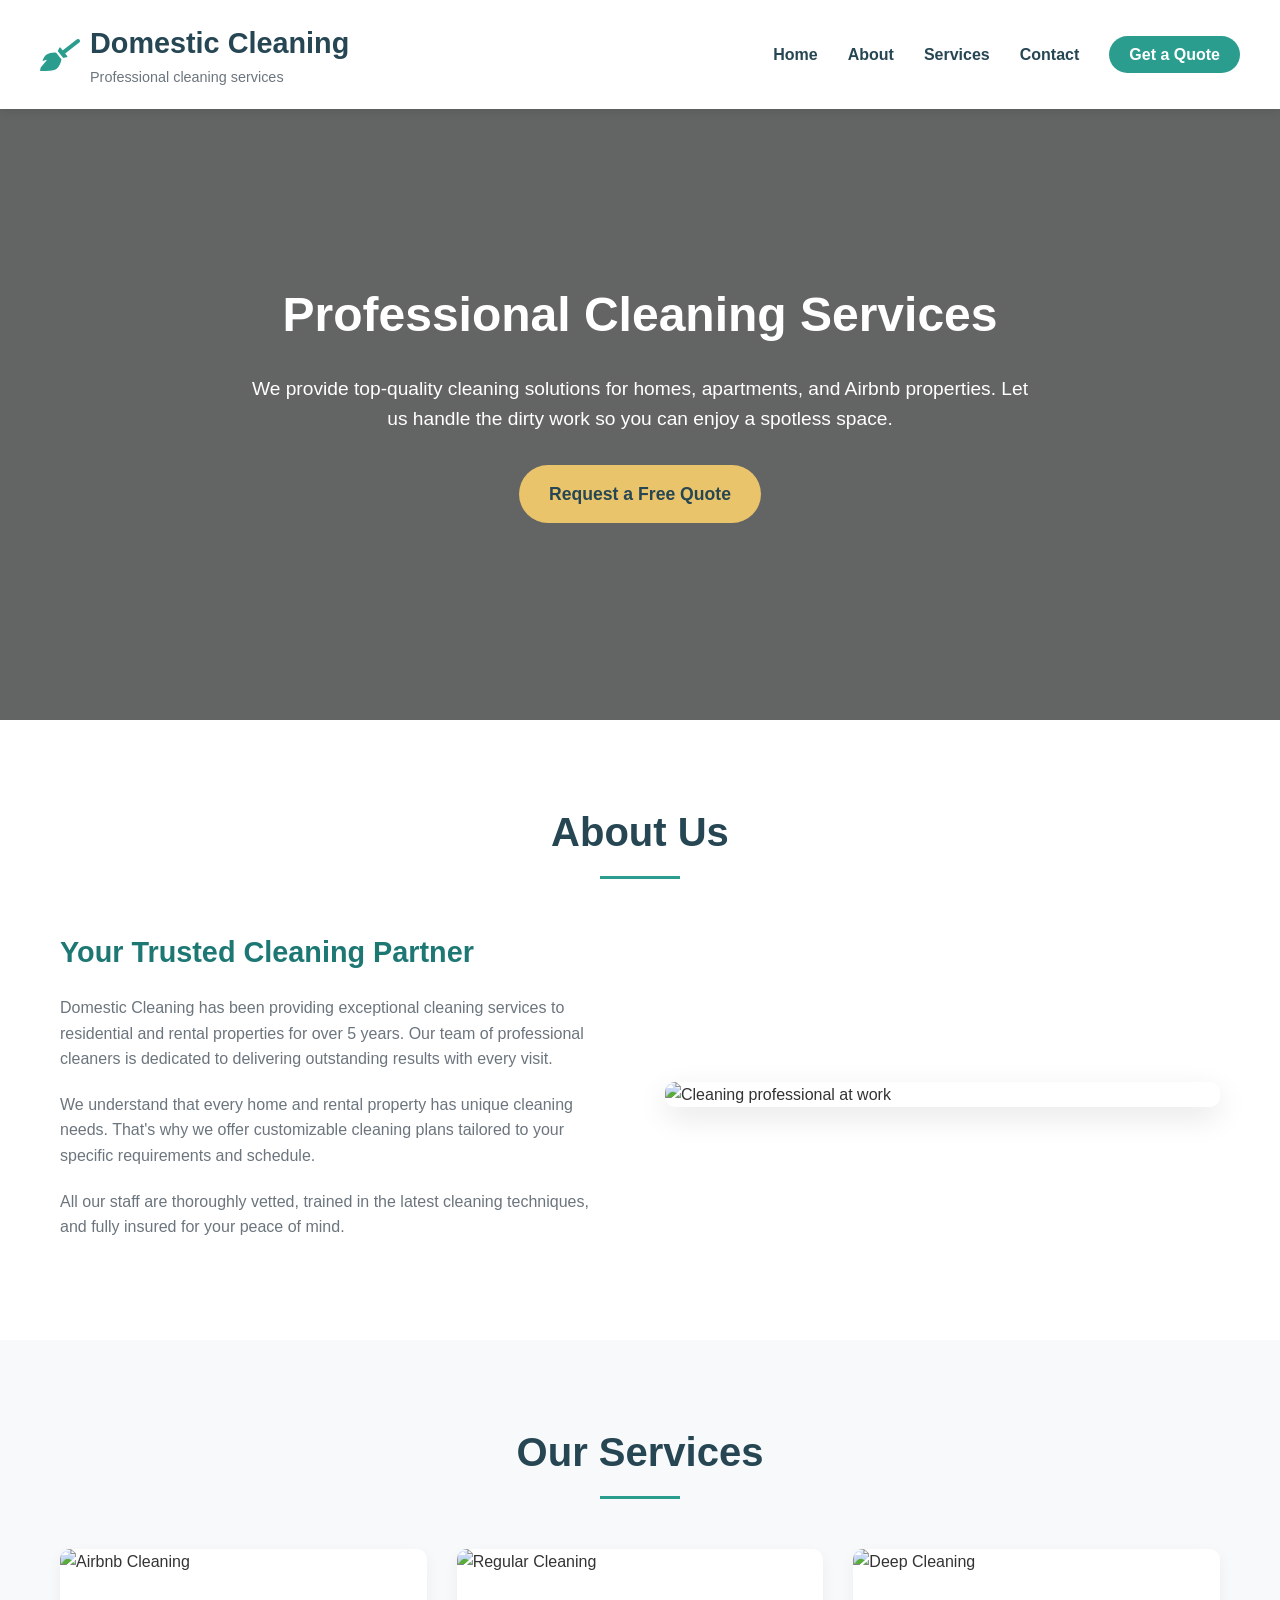
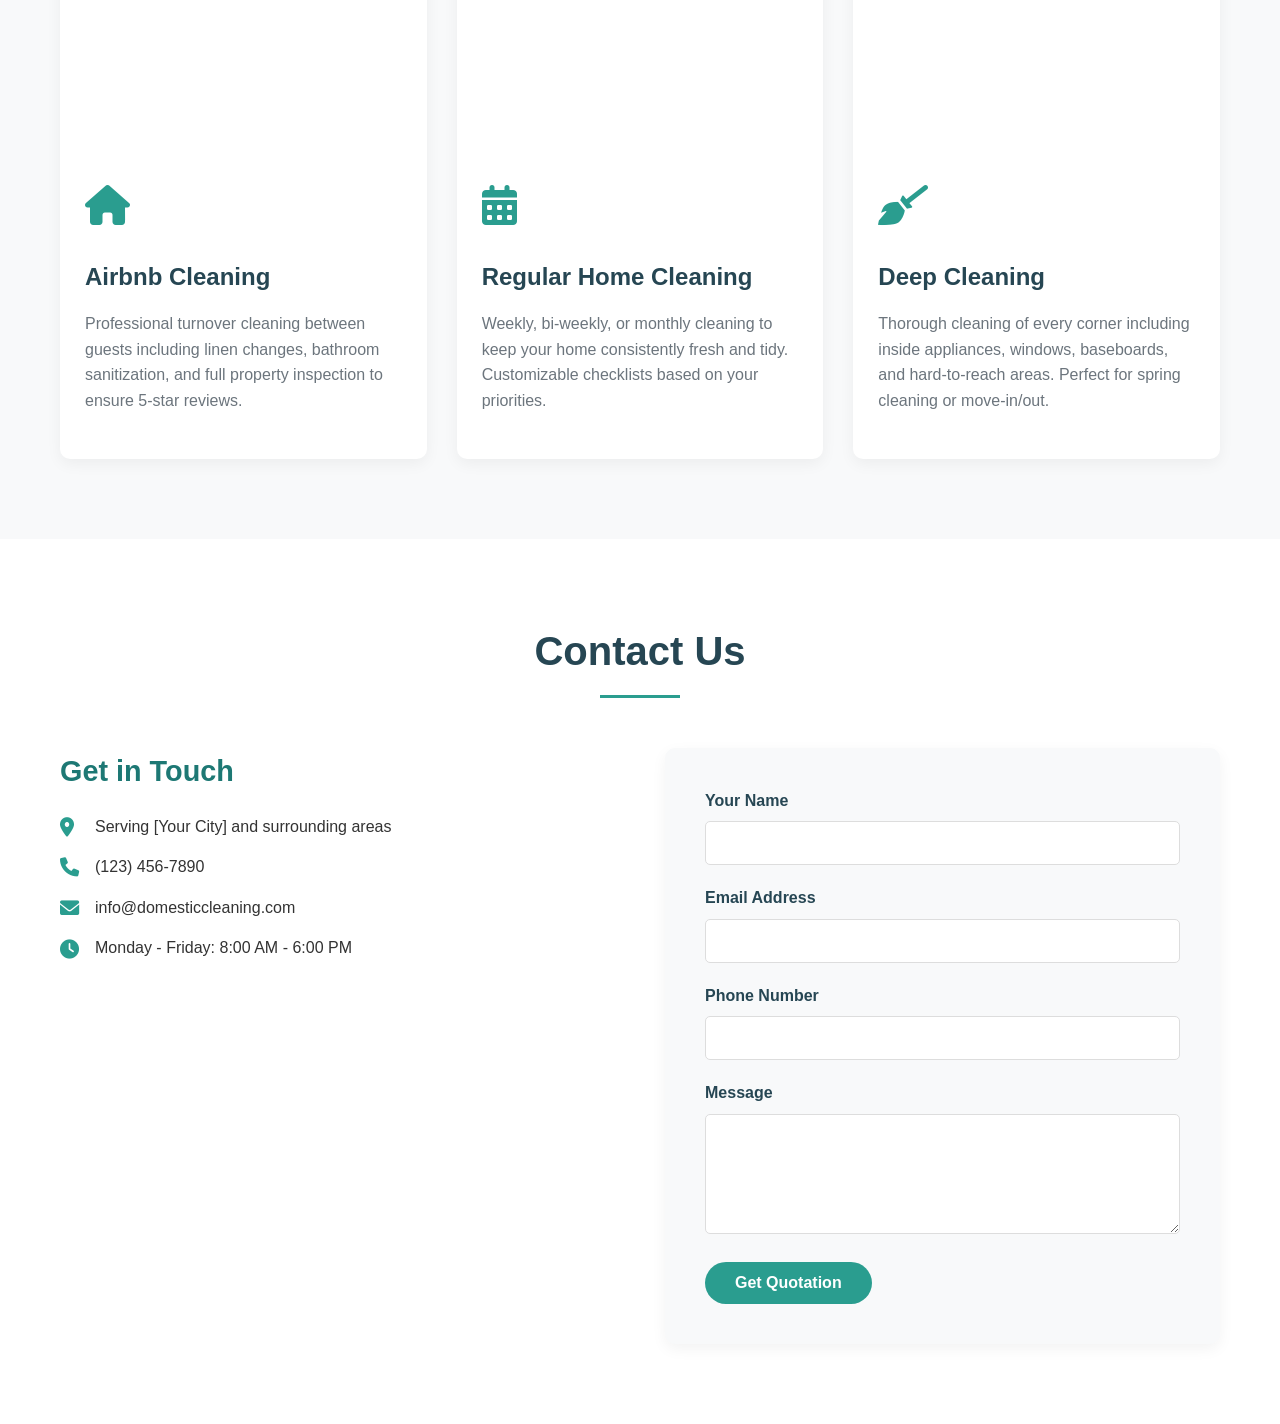
==== commit e9cbb394: "bugs" ====
--- a/index.html
+++ b/index.html
@@ -27,6 +27,7 @@
           aria-label="Toggle menu"
           role="button"
           tabindex="0"
+          aria-expanded="false"
         >
           <span></span>
           <span></span>
@@ -238,7 +239,7 @@
                 required
               ></textarea>
             </div>
-            <button type="submit" class="submit-button">Send Message</button>
+            <button type="submit" class="submit-button">Get Quotation</button>
           </form>
         </div>
       </div>
@@ -251,15 +252,32 @@
     const nav = document.querySelector("nav");
 
     menuToggle.addEventListener("click", () => {
-      nav.classList.toggle("active");
+      const isActive = nav.classList.toggle("active");
+      // Update aria-expanded for accessibility
+      menuToggle.setAttribute("aria-expanded", isActive);
     });
 
-    // Optional: enable keyboard toggle for accessibility
+    // Keyboard toggle for accessibility
     menuToggle.addEventListener("keydown", (e) => {
       if (e.key === "Enter" || e.key === " ") {
         e.preventDefault();
-        nav.classList.toggle("active");
+        const isActive = nav.classList.toggle("active");
+        menuToggle.setAttribute("aria-expanded", isActive);
       }
+    });
+
+    // Smooth scrolling for all anchor links
+    document.querySelectorAll('a[href^="#"]').forEach(anchor => {
+      anchor.addEventListener("click", function (e) {
+        e.preventDefault();
+        const target = document.querySelector(this.getAttribute("href"));
+        if (target) {
+          target.scrollIntoView({ behavior: "smooth" });
+          // Close menu on link click (mobile)
+          nav.classList.remove("active");
+          menuToggle.setAttribute("aria-expanded", false);
+        }
+      });
     });
   </script>
 </body>
--- a/Cleaning.css
+++ b/Cleaning.css
@@ -7,52 +7,6 @@
     --gray: #6c757d;
 }
 
-/* Utility Classes */
-.text-center {
-    text-align: center;
-}
-
-.section {
-    padding: 80px 0;
-}
-
-.btn {
-    display: inline-block;
-    padding: 12px 30px;
-    border-radius: 50px;
-    font-weight: 600;
-    font-size: 1rem;
-    text-decoration: none;
-    cursor: pointer;
-    transition: all 0.3s;
-}
-
-.btn-primary {
-    background-color: var(--primary);
-    color: white;
-    border: none;
-}
-
-.btn-primary:hover,
-.btn-primary:focus {
-    background-color: var(--primary-dark);
-    outline: none;
-}
-
-.btn-secondary {
-    background-color: var(--secondary);
-    color: var(--dark);
-}
-
-.btn-secondary:hover,
-.btn-secondary:focus {
-    background-color: white;
-    color: var(--dark);
-    box-shadow: 0 5px 15px rgba(0,0,0,0.1);
-    transform: translateY(-3px);
-}
-
-/* Reset */
 * {
     margin: 0;
     padding: 0;
@@ -66,19 +20,7 @@
     background-color: var(--light);
 }
 
-a {
-    text-decoration: none;
-    color: inherit;
-}
-
-a:focus,
-button:focus,
-input:focus,
-textarea:focus {
-    outline: 2px solid var(--primary);
-    outline-offset: 2px;
-}
-
+/* Container */
 .container {
     width: 100%;
     max-width: 1200px;
@@ -93,6 +35,7 @@
     position: fixed;
     width: 100%;
     z-index: 100;
+    top: 0; /* Added to fix potential positioning issue */
 }
 
 .header-container {
@@ -133,25 +76,45 @@
     margin-left: 30px;
 }
 
+nav ul li:first-child {
+    margin-left: 0; /* Avoid extra margin on the first nav item */
+}
+
 nav ul li a {
+    text-decoration: none;
+    color: var(--dark);
     font-weight: 600;
     transition: color 0.3s;
-    color: var(--dark);
 }
 
 nav ul li a:hover {
     color: var(--primary);
 }
 
-/* Hero */
+.cta-button {
+    background-color: var(--primary);
+    color: white;
+    padding: 10px 20px;
+    border-radius: 50px;
+    transition: background-color 0.3s;
+    cursor: pointer; /* Added cursor */
+    border: none; /* Make sure no default border */
+}
+
+.cta-button:hover {
+    background-color: var(--primary-dark);
+    color: white;
+}
+
+/* Hero Section */
 .hero {
-    background: linear-gradient(rgba(0,0,0,0.6), rgba(0,0,0,0.6)), url('https://images.unsplash.com/photo-1600585152220-90363fe7e115?ixlib=rb-1.2.1&auto=format&fit=crop&w=1350&q=80');
+    background: linear-gradient(rgba(0,0,0,0.6), rgba(0,0,0,0.6)), 
+        url('https://images.unsplash.com/photo-1600585152220-90363fe7e115?ixlib=rb-1.2.1&auto=format&fit=crop&w=1350&q=80');
     background-size: cover;
     background-position: center;
     height: 80vh;
     display: flex;
     align-items: center;
-    justify-content: center;
     text-align: center;
     color: white;
     padding-top: 80px;
@@ -163,7 +126,7 @@
 }
 
 .hero h2 {
-    font-size: clamp(2rem, 5vw, 3rem);
+    font-size: 3rem;
     margin-bottom: 20px;
 }
 
@@ -172,8 +135,28 @@
     margin-bottom: 30px;
 }
 
-/* About */
+.hero-button {
+    background-color: var(--secondary);
+    color: var(--dark);
+    padding: 15px 30px;
+    border-radius: 50px;
+    text-decoration: none;
+    font-weight: 600;
+    font-size: 1.1rem;
+    transition: all 0.3s;
+    display: inline-block; /* Fix inline block for buttons */
+    cursor: pointer; /* Pointer cursor */
+}
+
+.hero-button:hover {
+    background-color: white;
+    transform: translateY(-3px);
+    box-shadow: 0 5px 15px rgba(0,0,0,0.1);
+}
+
+/* About Section */
 .about {
+    padding: 80px 0;
     background-color: white;
 }
 
@@ -183,7 +166,7 @@
 }
 
 .section-title h2 {
-    font-size: clamp(1.8rem, 4vw, 2.5rem);
+    font-size: 2.5rem;
     color: var(--dark);
     position: relative;
     display: inline-block;
@@ -205,11 +188,11 @@
     display: flex;
     align-items: center;
     gap: 50px;
-    flex-wrap: wrap;
+    flex-wrap: wrap; /* Added for responsiveness */
 }
 
 .about-text {
-    flex: 1;
+    flex: 1 1 300px;
 }
 
 .about-text h3 {
@@ -224,7 +207,7 @@
 }
 
 .about-image {
-    flex: 1;
+    flex: 1 1 300px;
     border-radius: 10px;
     overflow: hidden;
     box-shadow: 0 10px 30px rgba(0,0,0,0.1);
@@ -233,10 +216,12 @@
 .about-image img {
     width: 100%;
     height: auto;
-}
-
-/* Services */
+    display: block;
+}
+
+/* Services Section */
 .services {
+    padding: 80px 0;
     background-color: var(--light);
 }
 
@@ -296,19 +281,20 @@
     margin-bottom: 20px;
 }
 
-/* Contact */
+/* Contact Section */
 .contact {
+    padding: 80px 0;
     background-color: white;
 }
 
 .contact-container {
     display: flex;
     gap: 50px;
-    flex-wrap: wrap;
+    flex-wrap: wrap; /* Added for responsiveness */
 }
 
 .contact-info {
-    flex: 1;
+    flex: 1 1 300px;
 }
 
 .contact-info h3 {
@@ -335,7 +321,7 @@
 }
 
 .contact-form {
-    flex: 1;
+    flex: 1 1 300px;
     background-color: var(--light);
     padding: 40px;
     border-radius: 10px;
@@ -361,10 +347,10 @@
     font-family: inherit;
     font-size: 1rem;
     transition: border-color 0.3s;
-    box-sizing: border-box;
 }
 
 .form-control:focus {
+    outline: none;
     border-color: var(--primary);
 }
 
@@ -373,25 +359,20 @@
     resize: vertical;
 }
 
-/* Fixed submit-btn from @extend to plain CSS */
-.submit-btn {
-    display: inline-block;
+.submit-button {
+    background-color: var(--primary);
+    color: rgb(255, 255, 255);
+    border: none;
     padding: 12px 30px;
     border-radius: 50px;
+    font-size: 1rem;
     font-weight: 600;
-    font-size: 1rem;
-    text-decoration: none;
     cursor: pointer;
-    transition: all 0.3s;
-    background-color: var(--primary);
-    color: white;
-    border: none;
-}
-
-.submit-btn:hover,
-.submit-btn:focus {
+    transition: background-color 0.3s;
+}
+
+.submit-button:hover {
     background-color: var(--primary-dark);
-    outline: none;
 }
 
 /* Footer */
@@ -438,6 +419,7 @@
 .footer-links a {
     color: white;
     opacity: 0.8;
+    text-decoration: none;
     transition: opacity 0.3s;
 }
 
@@ -480,23 +462,32 @@
         flex-direction: column;
         padding: 15px 0;
     }
-
+    
     nav ul {
+        margin-top: 15px;
+        justify-content: center; /* Center nav on smaller screens */
+        flex-wrap: wrap; /* Wrap nav items */
+    }
+    
+    nav ul li {
+        margin-left: 15px;
+        margin-right: 15px;
+        margin-bottom: 10px; /* add bottom margin for spacing */
+    }
+    
+    nav ul li:first-child {
+        margin-left: 0; /* No left margin on first item */
+    }
+    
+    .hero h2 {
+        font-size: 2.2rem;
+    }
+    
+    .about-content {
         flex-direction: column;
-        align-items: center;
-        margin-top: 15px;
-    }
-
-    nav ul li {
-        margin: 10px 0;
-    }
-
-    .about-content,
+    }
+    
     .contact-container {
         flex-direction: column;
     }
-
-    .hero h2 {
-        font-size: 2rem;
-    }
-}
+}
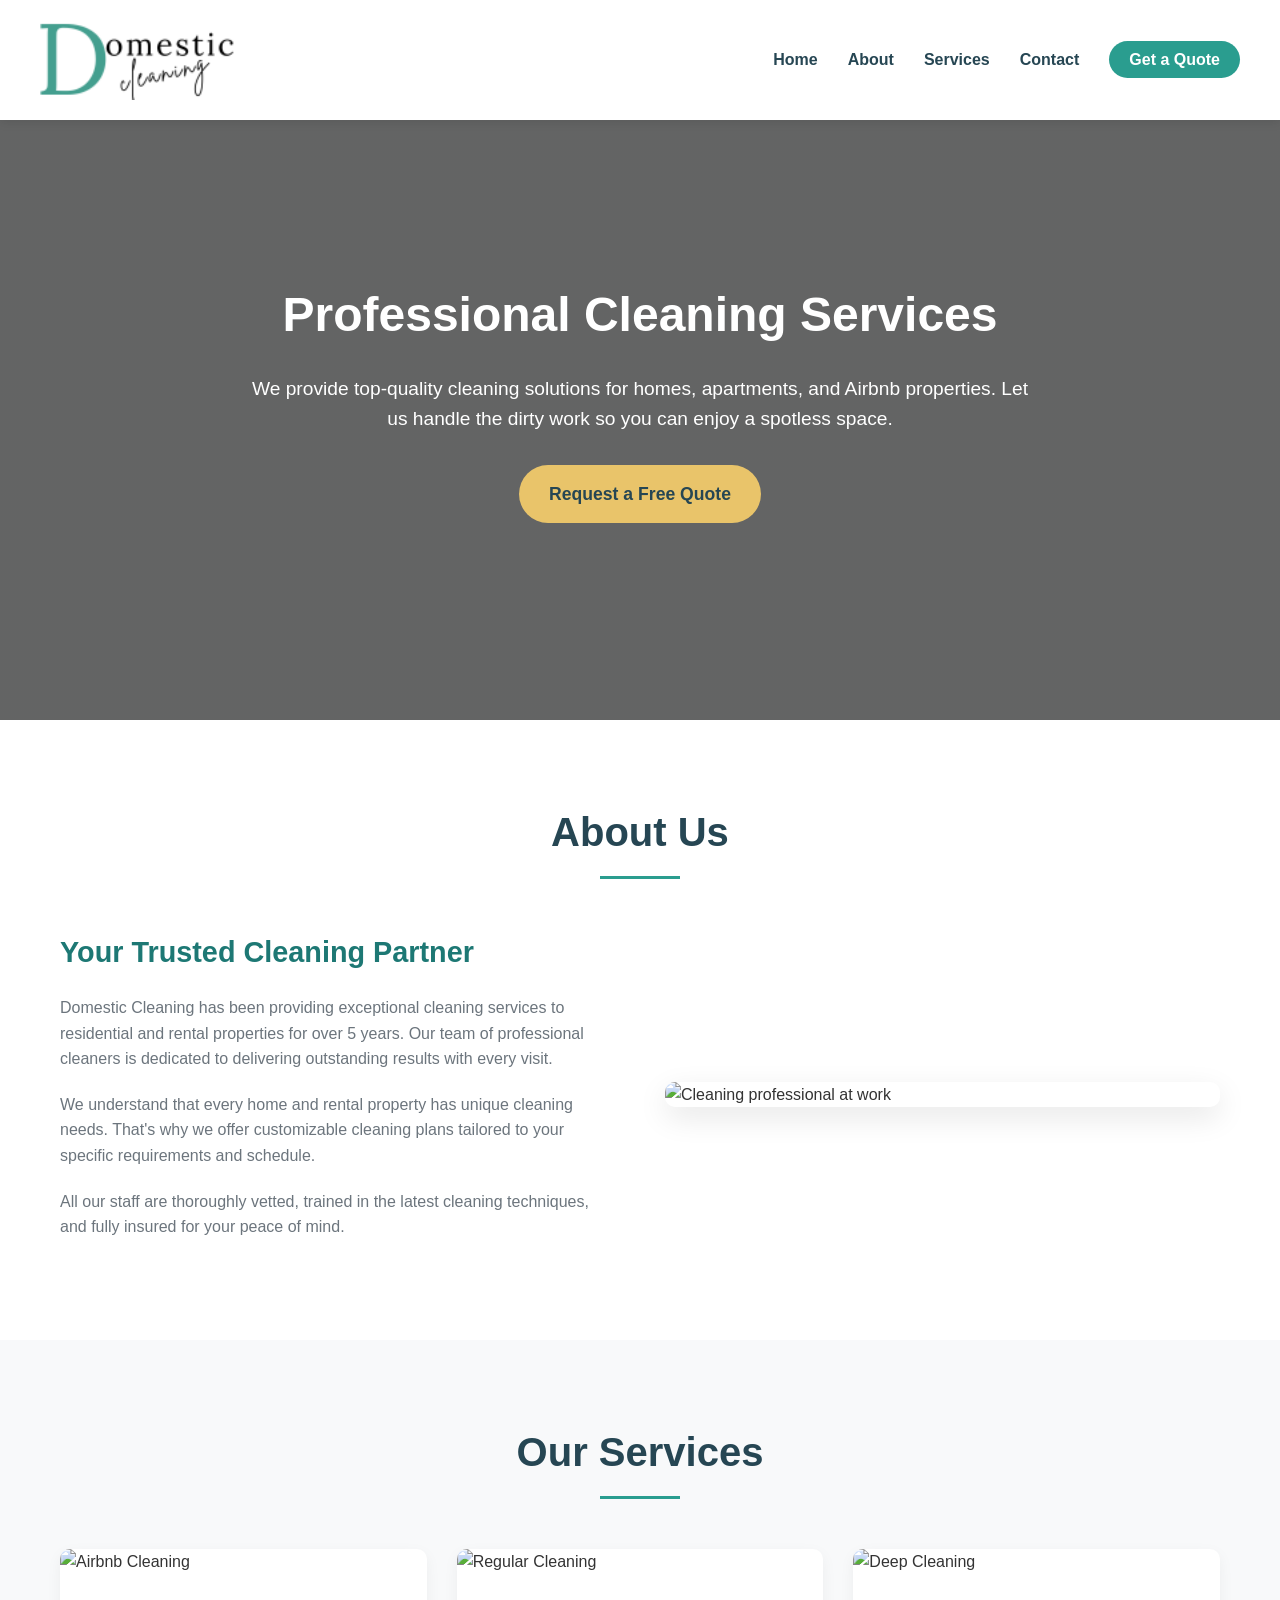
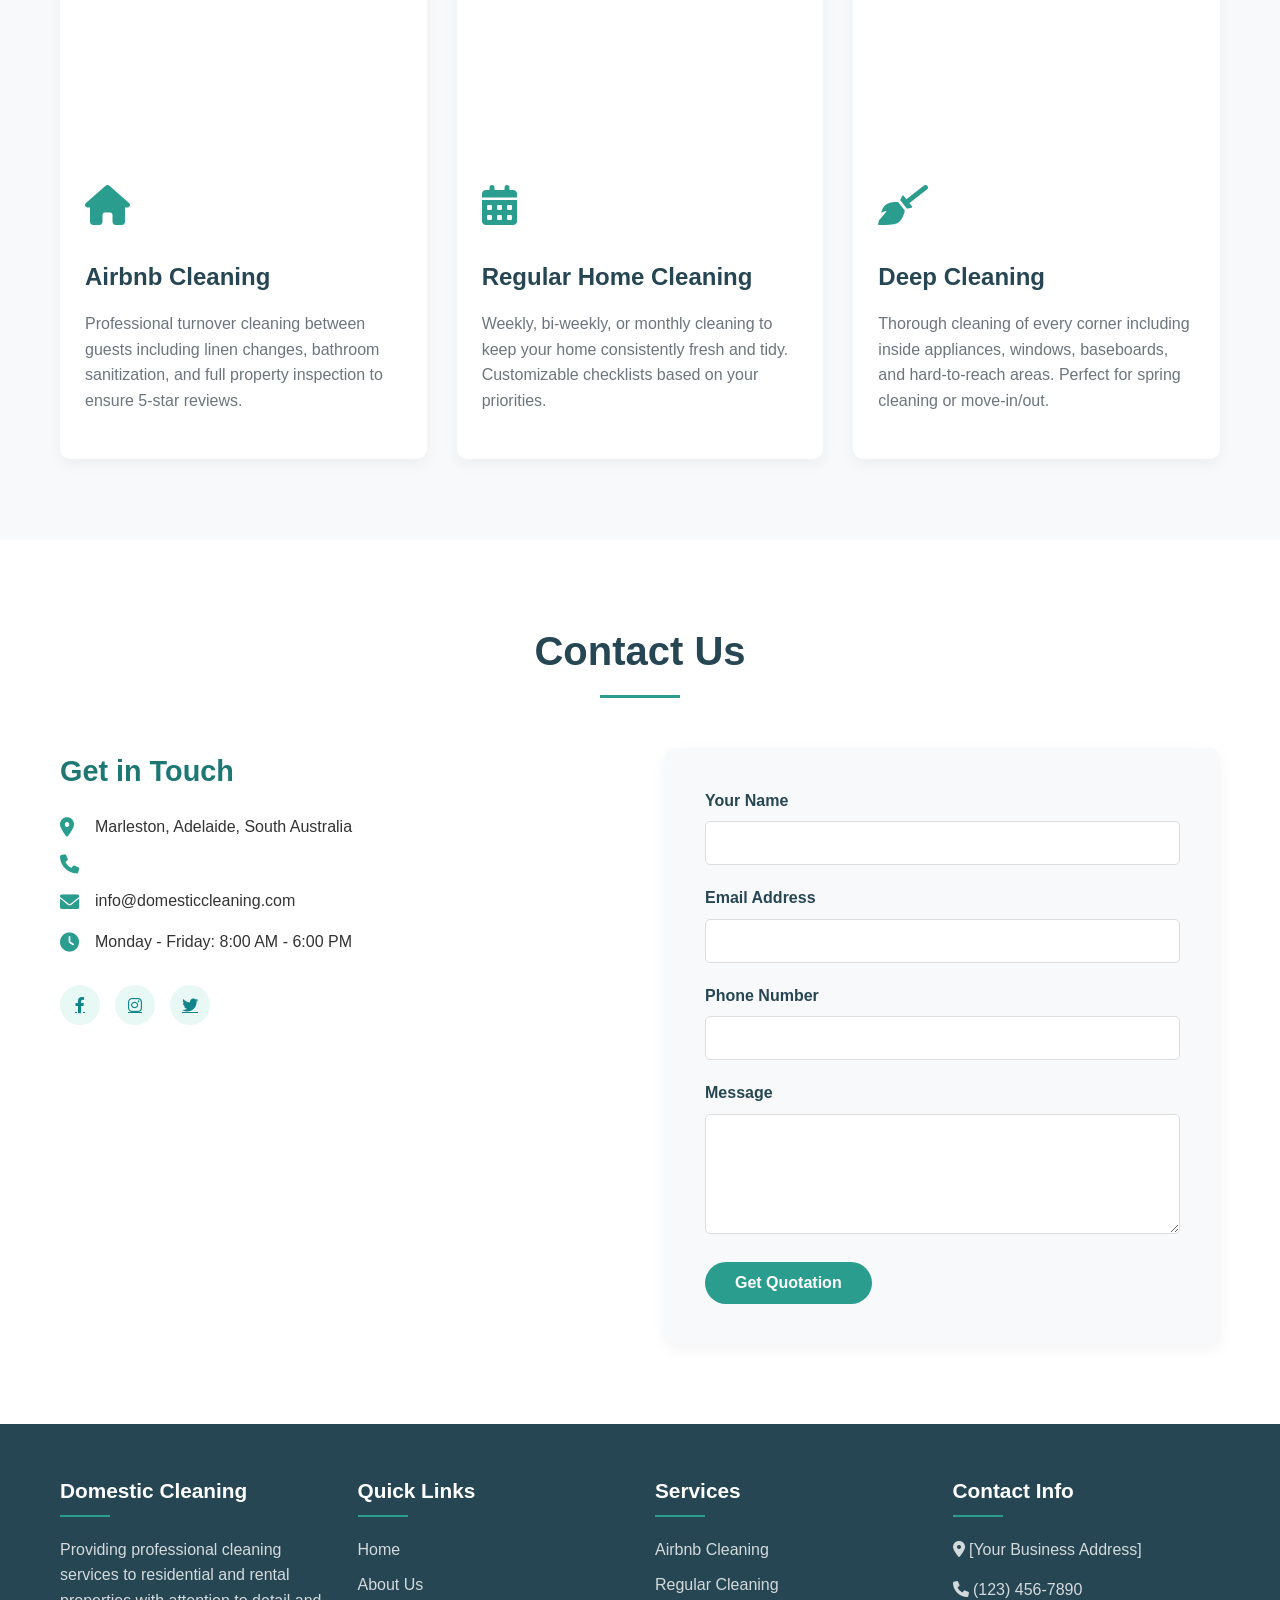
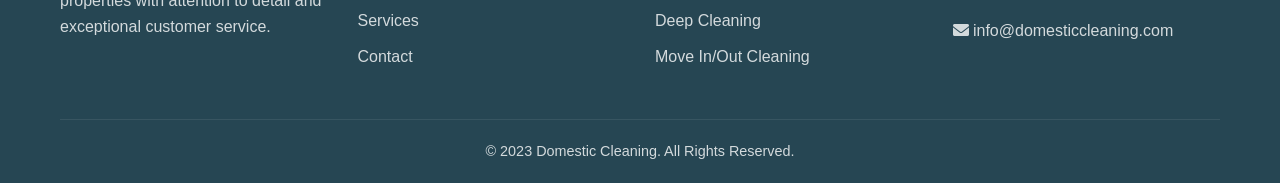
==== commit f4ff08b8: "form settings" ====
--- a/index.html
+++ b/index.html
@@ -15,10 +15,9 @@
   <header>
     <div class="container header-container">
       <div class="logo">
-        <i class="fas fa-broom"></i>
+        <img src="logo.png" alt="Domestic Cleaning Logo" class="logo-img" />
         <div class="logo-text">
-          <h1>Domestic Cleaning</h1>
-          <p>Professional cleaning services</p>
+          
         </div>
       </div>
       <nav>
@@ -176,11 +175,11 @@
           <div class="contact-details">
             <div class="contact-item">
               <i class="fas fa-map-marker-alt"></i>
-              <span>Serving [Your City] and surrounding areas</span>
+              <span>Marleston, Adelaide, South Australia</span>
             </div>
             <div class="contact-item">
               <i class="fas fa-phone"></i>
-              <span>(123) 456-7890</span>
+              <span></span>
             </div>
             <div class="contact-item">
               <i class="fas fa-envelope"></i>
@@ -227,6 +226,9 @@
                 id="phone"
                 name="phone"
                 class="form-control"
+                inputmode="numeric"
+                pattern="[0-9]*"
+                required
               />
             </div>
             <div class="form-group">
@@ -245,6 +247,44 @@
       </div>
     </div>
   </section>
+
+  <footer>
+        <div class="container">
+            <div class="footer-container">
+                <div class="footer-col">
+                    <h4>Domestic Cleaning</h4>
+                    <p>Providing professional cleaning services to residential and rental properties with attention to detail and exceptional customer service.</p>
+                </div>
+                <div class="footer-col">
+                    <h4>Quick Links</h4>
+                    <ul class="footer-links">
+                        <li><a href="#home">Home</a></li>
+                        <li><a href="#about">About Us</a></li>
+                        <li><a href="#services">Services</a></li>
+                        <li><a href="#contact">Contact</a></li>
+                    </ul>
+                </div>
+                <div class="footer-col">
+                    <h4>Services</h4>
+                    <ul class="footer-links">
+                        <li><a href="#">Airbnb Cleaning</a></li>
+                        <li><a href="#">Regular Cleaning</a></li>
+                        <li><a href="#">Deep Cleaning</a></li>
+                        <li><a href="#">Move In/Out Cleaning</a></li>
+                    </ul>
+                </div>
+                <div class="footer-col">
+                    <h4>Contact Info</h4>
+                    <p><i class="fas fa-map-marker-alt"></i> [Your Business Address]</p>
+                    <p><i class="fas fa-phone"></i> (123) 456-7890</p>
+                    <p><i class="fas fa-envelope"></i> info@domesticcleaning.com</p>
+                </div>
+            </div>
+            <div class="copyright">
+                <p>&copy; 2023 Domestic Cleaning. All Rights Reserved.</p>
+            </div>
+        </div>
+    </footer>
 
   <script>
     // Hamburger menu toggle
--- a/Cleaning.css
+++ b/Cleaning.css
@@ -50,10 +50,15 @@
     align-items: center;
 }
 
-.logo i {
-    color: var(--primary);
-    font-size: 2rem;
-    margin-right: 10px;
+.logo {
+  display: flex;
+  align-items: center;
+  gap: 15px;
+}
+
+.logo-img {
+  height: 80px; /* adjust as needed */
+  width: auto;
 }
 
 .logo-text h1 {
@@ -438,9 +443,9 @@
     justify-content: center;
     width: 40px;
     height: 40px;
-    background-color: rgba(255,255,255,0.1);
+    background-color: rgba(34, 188, 157, 0.1);
     border-radius: 50%;
-    color: white;
+    color: rgb(17, 133, 137);
     transition: background-color 0.3s;
 }
 
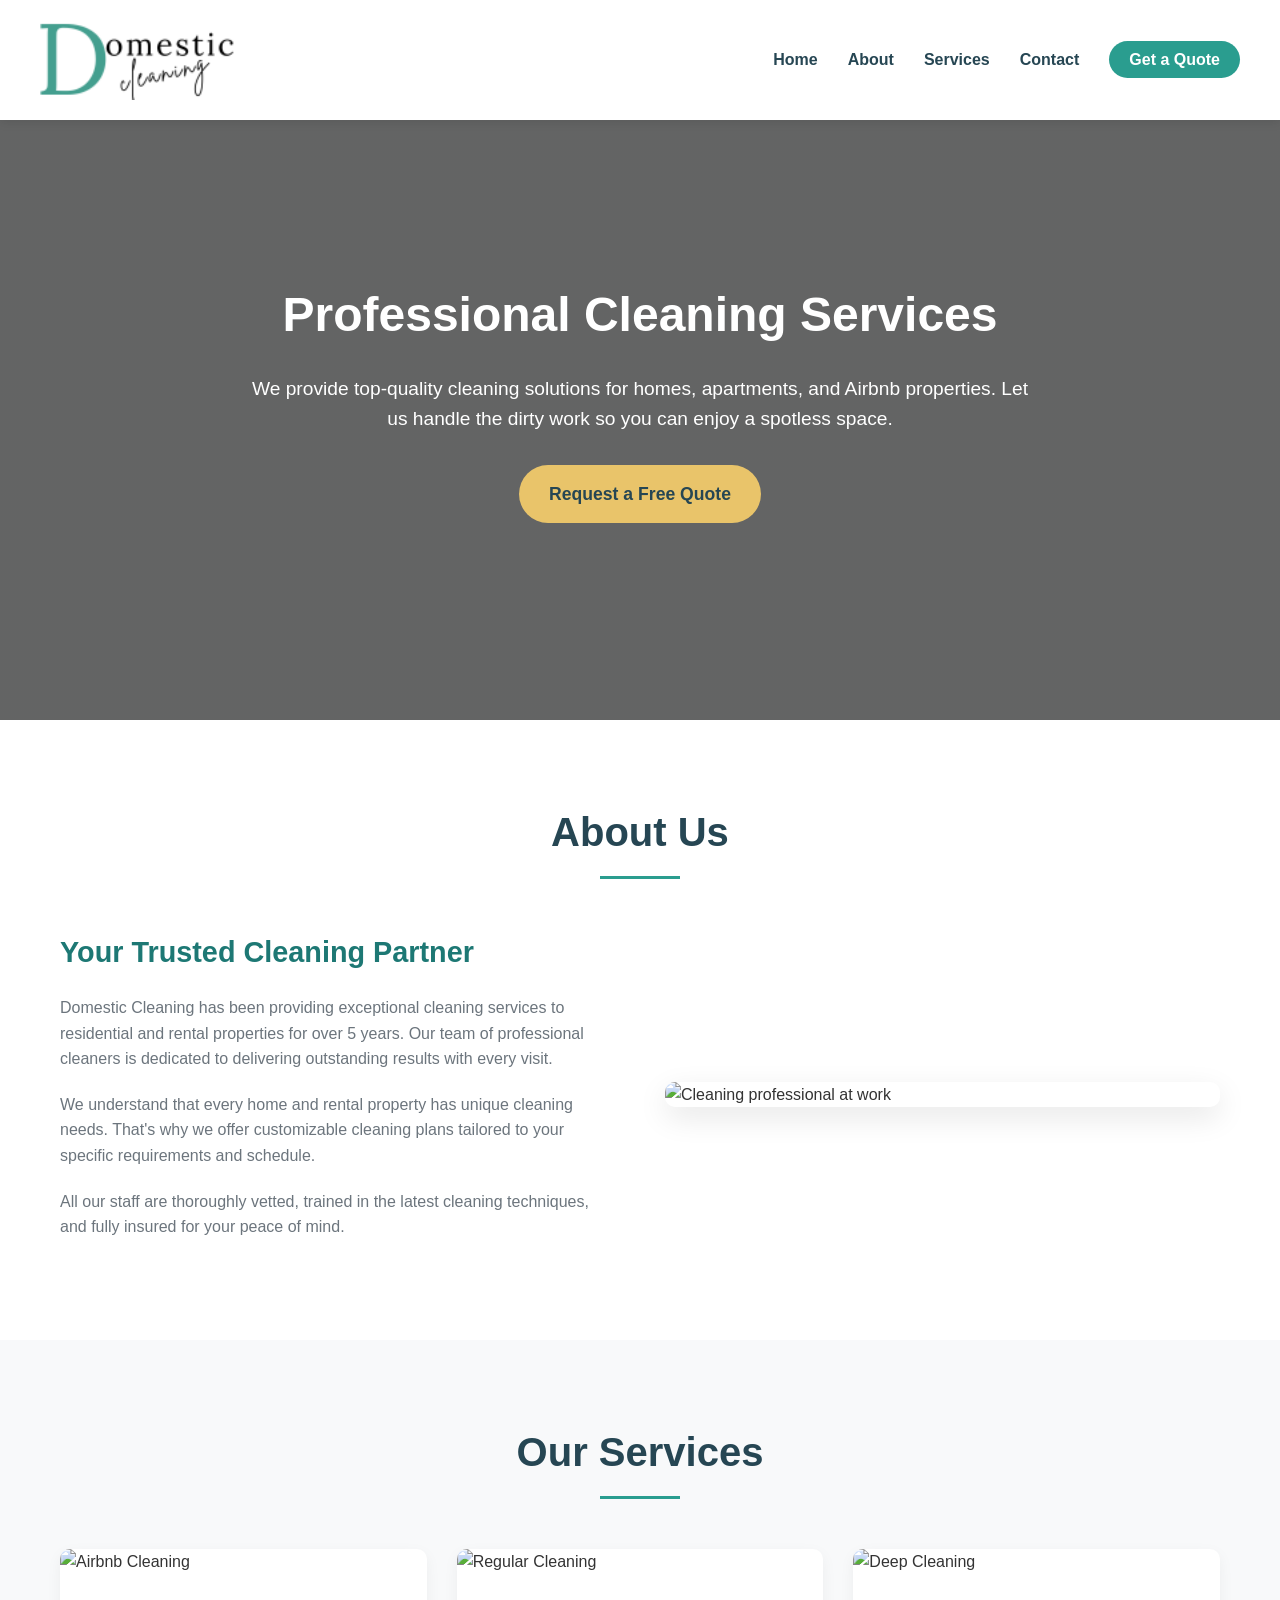
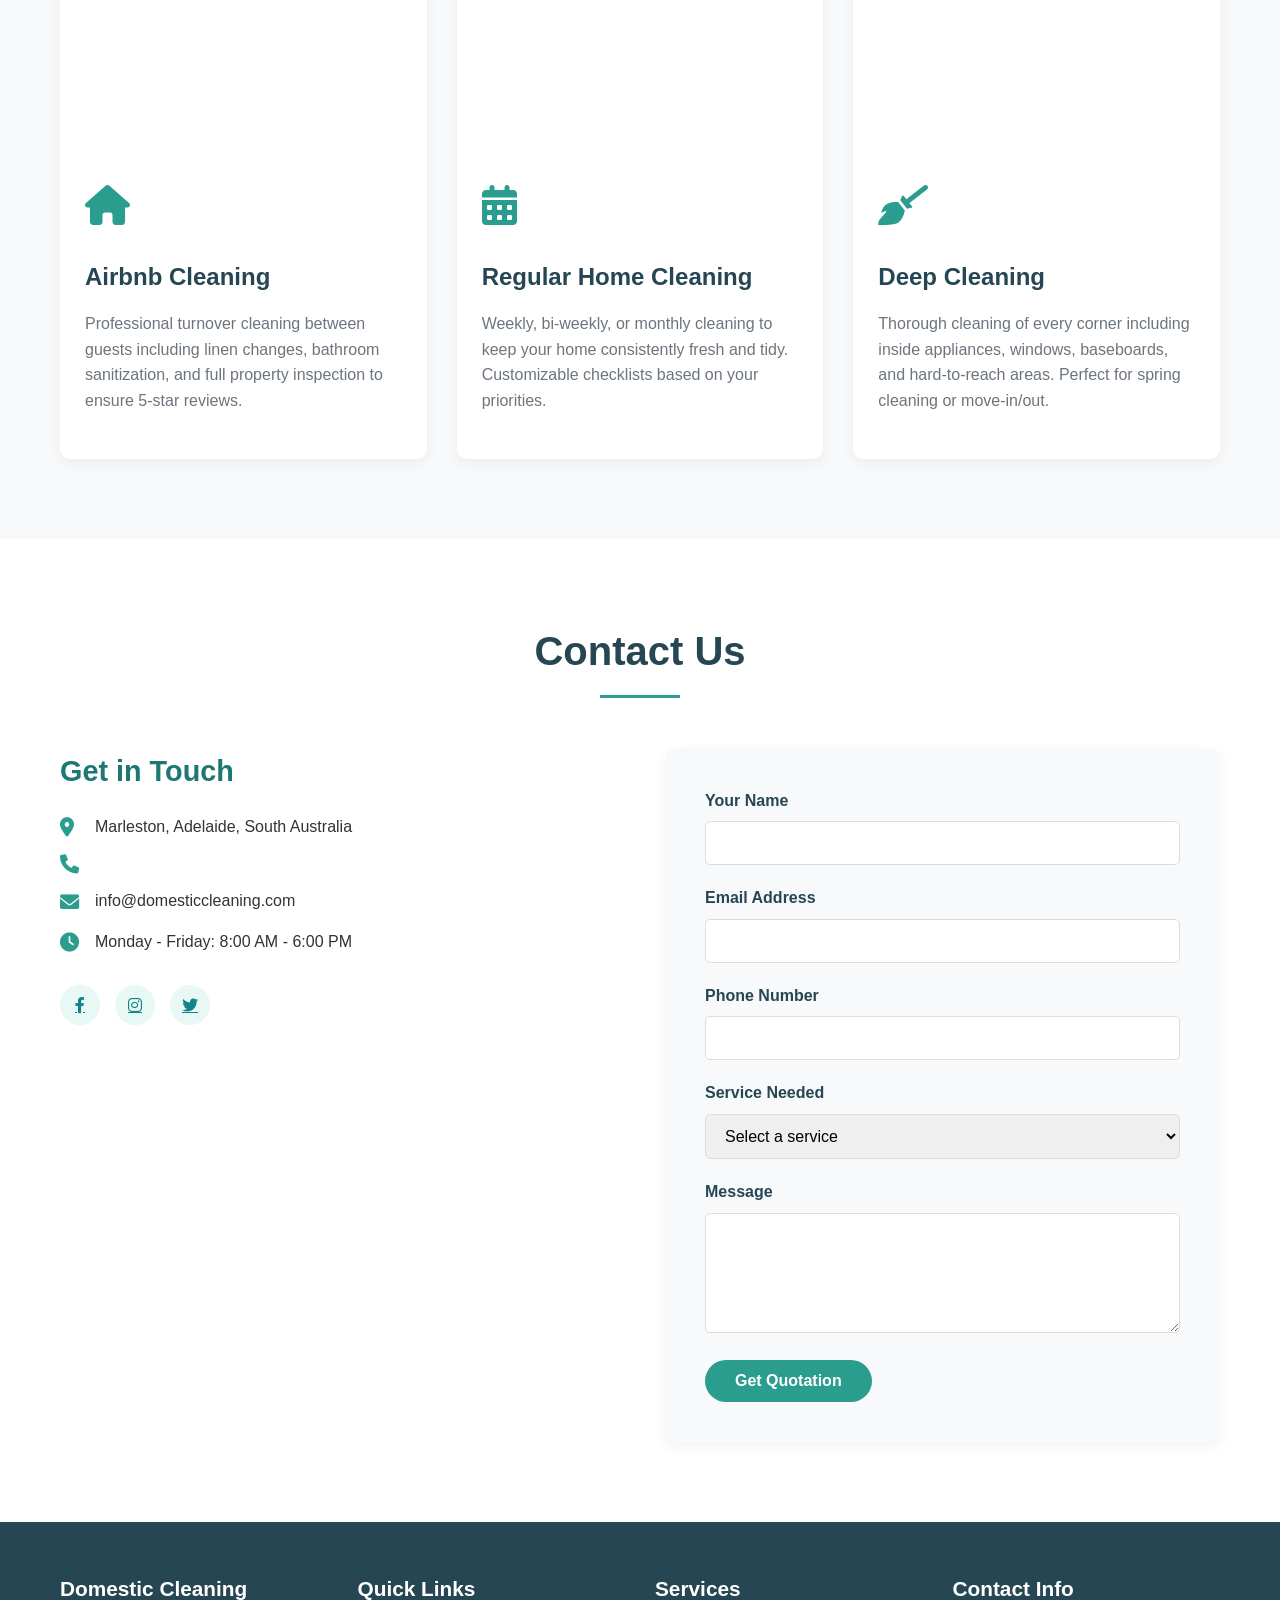
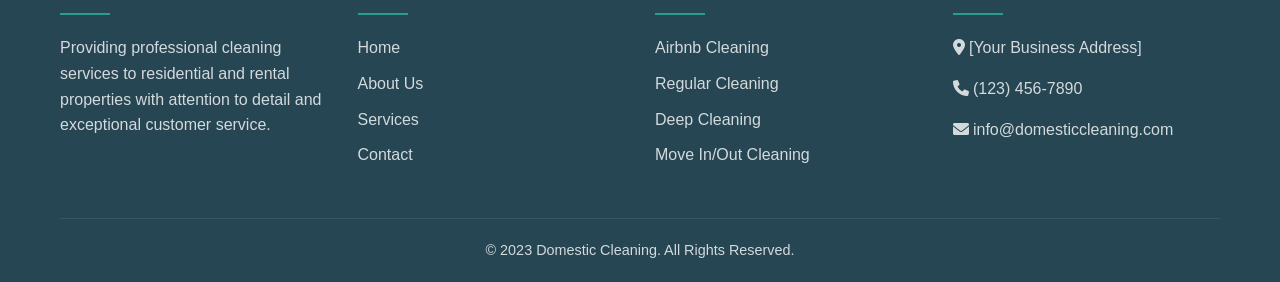
==== commit d5b9eb4d: "form" ====
--- a/index.html
+++ b/index.html
@@ -197,7 +197,7 @@
           </div>
         </div>
         <div class="contact-form">
-          <form action="https://formsubmit.co/vinukthiherath@gmail.com" method="POST">
+          <form action="https://formsubmit.co/dulangayantha.airbnb@gmail.com" method="POST">
             <input type="hidden" name="_subject" value="New Cleaning Service Request" />
             <div class="form-group">
               <label for="name">Your Name</label>
@@ -231,6 +231,17 @@
                 required
               />
             </div>
+            <div class="form-group">
+                            <label for="service">Service Needed</label>
+                            <select id="service" name="service" class="form-control" required>
+                                <option value="">Select a service</option>
+                                <option value="airbnb">Airbnb Cleaning</option>
+                                <option value="regular">Regular Home Cleaning</option>
+                                <option value="deep">Deep Cleaning</option>
+                                <option value="move">Move In/Out Cleaning</option>
+                                <option value="other">Other Service</option>
+                            </select>
+                        </div>
             <div class="form-group">
               <label for="message">Message</label>
               <textarea
